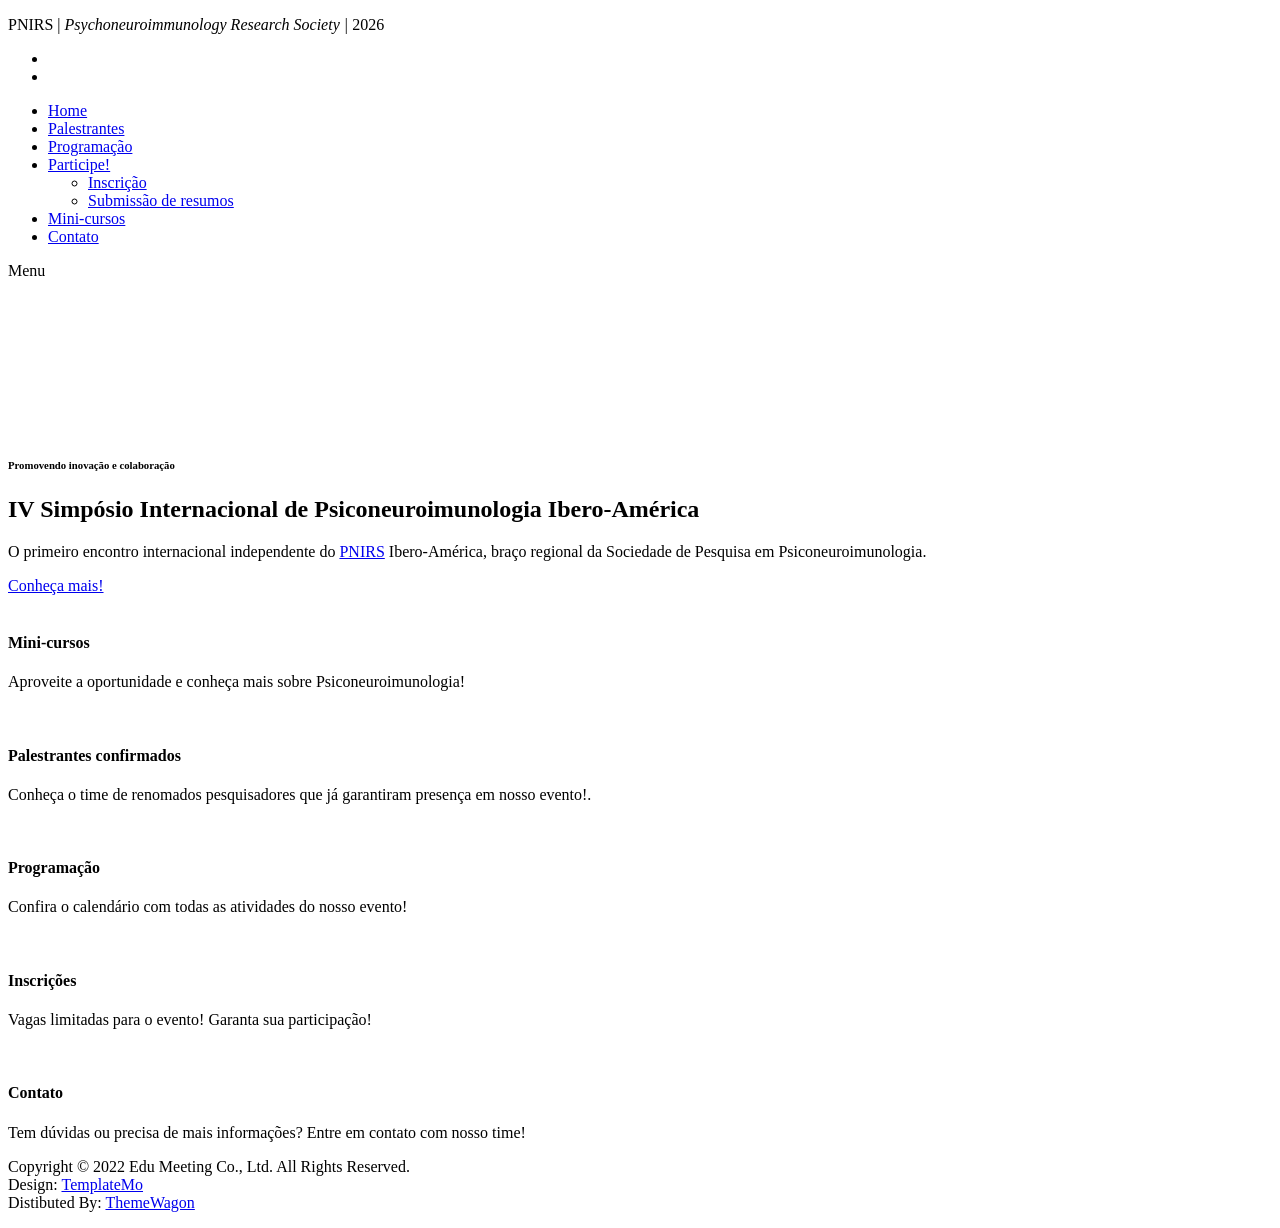
==== index.html @ 5255cc3a "Add files via upload" ====
<!DOCTYPE html>
<html lang="en">

  <head>

    <meta charset="utf-8">
    <meta name="viewport" content="width=device-width, initial-scale=1, shrink-to-fit=no">
    <meta name="description" content="">
    <meta name="author" content="Lucas Secchim Ribeiro">
    <link href="https://fonts.googleapis.com/css?family=Poppins:100,200,300,400,500,600,700,800,900" rel="stylesheet">

    <title>PNIRS Ibero-América</title>

    <!-- Bootstrap core CSS -->
    <link href="vendor/bootstrap/css/bootstrap.min.css" rel="stylesheet">


    <!-- Additional CSS Files -->
    <link rel="stylesheet" href="assets/css/fontawesome.css">
    <link rel="stylesheet" href="assets/css/templatemo-edu-meeting.css">
    <link rel="stylesheet" href="assets/css/owl.css">
    <link rel="stylesheet" href="assets/css/lightbox.css">
  </head>

<body>

  <!-- Sub Header -->
  <div class="sub-header">
    <div class="container">
      <div class="row">
        <div class="col-lg-8 col-sm-8">
          <div class="left-content">
            <p>PNIRS | <em>Psychoneuroimmunology Research Society |</em> 2026</p>
          </div>
        </div>
        <div class="col-lg-4 col-sm-4">
          <div class="right-icons">
            <ul>
              <li><a href="#"><i class="fa fa-instagram"></i></a></li>
              <li><a href="#"><i class="fa fa-linkedin"></i></a></li>
            </ul>
          </div>
        </div>
      </div>
    </div>
  </div>

  <!-- ***** Header Area Start ***** -->
  <header class="header-area header-sticky">
      <div class="container">
          <div class="row">
              <div class="col-12">
                  <nav class="main-nav">
                      <!-- ***** Menu Start ***** -->
                      <ul class="nav">
                          <li class="scroll-to-section"><a href="#top" class="active">Home</a></li>
                          <li><a href="palestrantes.html">Palestrantes</a></li>
                          <li class="scroll-to-section"><a href="programacao.html">Programação</a></li>
                          <li class="has-sub">
                              <a href="javascript:void(0)">Participe!</a>
                              <ul class="sub-menu">
                                  <li><a href="meetings.html">Inscrição</a></li>
                                  <li><a href="meeting-details.html">Submissão de resumos</a></li>
                              </ul>
                          </li>
                          <li class="scroll-to-section"><a href="#courses">Mini-cursos</a></li> 
                          <li class="scroll-to-section"><a href="#contact">Contato</a></li> 
                      </ul>        
                      <a class='menu-trigger'>
                          <span>Menu</span>
                      </a>
                      <!-- ***** Menu End ***** -->
                  </nav>
              </div>
          </div>
      </div>
  </header>
  <!-- ***** Header Area End ***** -->

  <!-- ***** Main Banner Area Start ***** -->
  <section class="section main-banner" id="top" data-section="section1">
      <video autoplay muted loop id="bg-video">
          <source src="assets/images/neuron.mp4" type="video/mp4" />
      </video>

      <div class="video-overlay header-text">
          <div class="container">
            <div class="row">
              <div class="col-lg-12">
                <div class="caption">
              <h6>Promovendo inovação e colaboração</h6>
              <h2>IV Simpósio Internacional de Psiconeuroimunologia Ibero-América</h2>
              <p>O primeiro encontro internacional independente do <a rel="nofollow" href="https://www.pnirs.org/" target="_blank">PNIRS</a> Ibero-América, braço regional da Sociedade de Pesquisa em Psiconeuroimunologia</a>.</p>
              <div class="main-button-red">
                  <div class="scroll-to-section"><a href="https://www.pnirs.org/">Conheça mais!</a></div>
              </div>
          </div>
              </div>
            </div>
          </div>
      </div>
  </section>
  <!-- ***** Main Banner Area End ***** -->

  <section class="services">
    <div class="container">
      <div class="row">
        <div class="col-lg-12">
          <div class="owl-service-item owl-carousel">
          
            <div class="item">
              <div class="icon">
                <img src="assets/images/service-icon-01.png" alt="">
              </div>
              <div class="down-content">
                <h4>Mini-cursos</h4>
                <p>Aproveite a oportunidade e conheça mais sobre Psiconeuroimunologia!</p>
              </div>
            </div>
            
            <div class="item">
              <div class="icon">
                <img src="assets/images/service-icon-02.png" alt="">
              </div>
              <div class="down-content">
                <h4>Palestrantes confirmados</h4>
                <p>Conheça o time de renomados pesquisadores que já garantiram presença em nosso evento!.</p>
              </div>
            </div>
            
            <div class="item">
              <div class="icon">
                <img src="assets/images/service-icon-03.png" alt="">
              </div>
              <div class="down-content">
                <h4>Programação</h4>
                <p>Confira o calendário com todas as atividades do nosso evento!</p>
              </div>
            </div>
            
            <div class="item">
              <div class="icon">
                <img src="assets/images/service-icon-02.png" alt="">
              </div>
              <div class="down-content">
                <h4>Inscrições</h4>
                <p>Vagas limitadas para o evento! Garanta sua participação!</p>
              </div>
            </div>
            
            <div class="item">
              <div class="icon">
                <img src="assets/images/service-icon-03.png" alt="">
              </div>
              <div class="down-content">
                <h4>Contato</h4>
                <p>Tem dúvidas ou precisa de mais informações? Entre em contato com nosso time!</p>
              </div>
            </div>
            
          </div>
        </div>
      </div>
    </div>
  </section>

  <section class="contact-us" id="contact">
    <div class="footer">
      <p>Copyright © 2022 Edu Meeting Co., Ltd. All Rights Reserved. 
          <br>
          Design: <a href="https://templatemo.com" target="_parent" title="free css templates">TemplateMo</a>
          <br>
          Distibuted By: <a href="https://themewagon.com" target="_blank" title="Build Better UI, Faster">ThemeWagon</a>
      </p>
    </div>
  </section>

  <!-- Scripts -->
  <!-- Bootstrap core JavaScript -->
    <script src="vendor/jquery/jquery.min.js"></script>
    <script src="vendor/bootstrap/js/bootstrap.bundle.min.js"></script>

    <script src="assets/js/isotope.min.js"></script>
    <script src="assets/js/owl-carousel.js"></script>
    <script src="assets/js/lightbox.js"></script>
    <script src="assets/js/tabs.js"></script>
    <script src="assets/js/video.js"></script>
    <script src="assets/js/slick-slider.js"></script>
    <script src="assets/js/custom.js"></script>
    <script>
        //according to loftblog tut
        $('.nav li:first').addClass('active');

        var showSection = function showSection(section, isAnimate) {
          var
          direction = section.replace(/#/, ''),
          reqSection = $('.section').filter('[data-section="' + direction + '"]'),
          reqSectionPos = reqSection.offset().top - 0;

          if (isAnimate) {
            $('body, html').animate({
              scrollTop: reqSectionPos },
            800);
          } else {
            $('body, html').scrollTop(reqSectionPos);
          }

        };

        var checkSection = function checkSection() {
          $('.section').each(function () {
            var
            $this = $(this),
            topEdge = $this.offset().top - 80,
            bottomEdge = topEdge + $this.height(),
            wScroll = $(window).scrollTop();
            if (topEdge < wScroll && bottomEdge > wScroll) {
              var
              currentId = $this.data('section'),
              reqLink = $('a').filter('[href*=\\#' + currentId + ']');
              reqLink.closest('li').addClass('active').
              siblings().removeClass('active');
            }
          });
        };

        $('.main-menu, .responsive-menu, .scroll-to-section').on('click', 'a', function (e) {
          e.preventDefault();
          showSection($(this).attr('href'), true);
        });

        $(window).scroll(function () {
          checkSection();
        });
    </script>
</body>
</html>
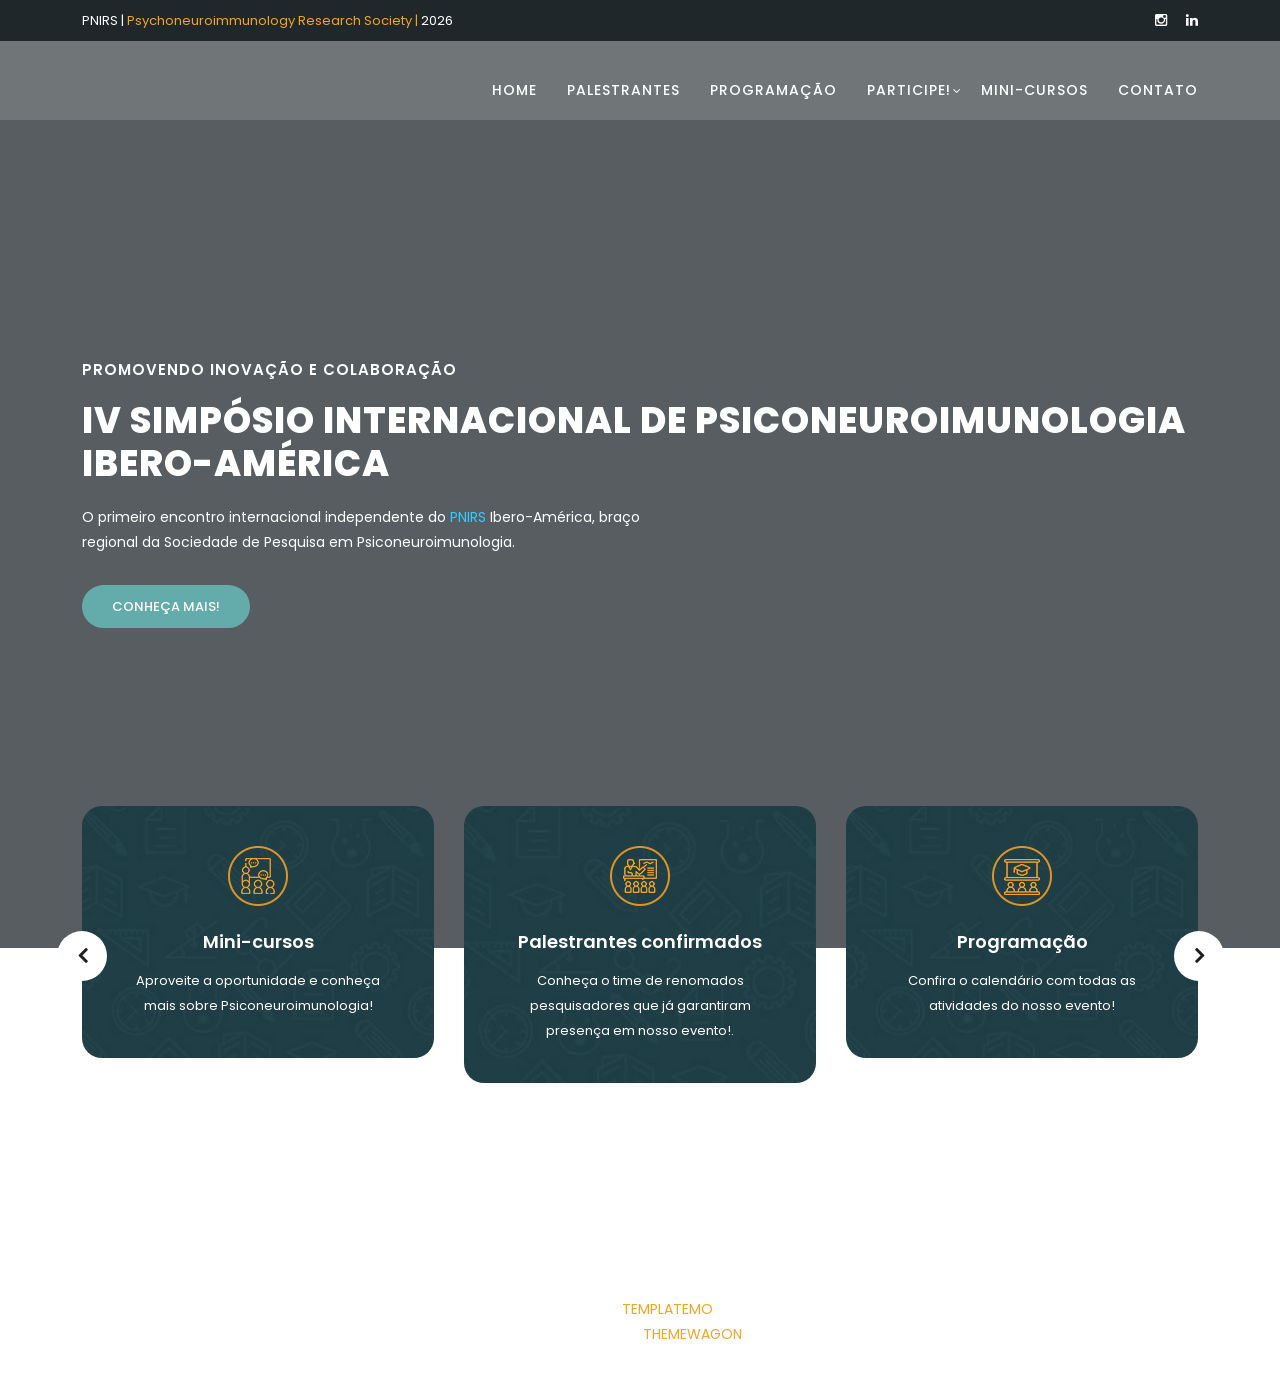
==== commit 9501a77e: "Fix HTML encoding issues in index.html" ====
--- a/index.html
+++ b/index.html
@@ -55,7 +55,7 @@
                       <ul class="nav">
                           <li class="scroll-to-section"><a href="#top" class="active">Home</a></li>
                           <li><a href="palestrantes.html">Palestrantes</a></li>
-                          <li class="scroll-to-section"><a href="programacao.html">Programação</a></li>
+                          <li><a href="programacao.html">Programação</a></li>
                           <li class="has-sub">
                               <a href="javascript:void(0)">Participe!</a>
                               <ul class="sub-menu">
@@ -234,4 +234,5 @@
         });
     </script>
 </body>
-</html>+
+</html>
--- a/assets/css/templatemo-edu-meeting.css
+++ b/assets/css/templatemo-edu-meeting.css
@@ -0,0 +1,1982 @@
+/*
+
+TemplateMo 569 Edu Meeting
+
+https://templatemo.com/tm-569-edu-meeting
+
+*/
+
+/* ---------------------------------------------
+Table of contents
+------------------------------------------------
+01. font & reset css
+02. reset
+03. global styles
+04. header
+05. banner
+06. features
+07. testimonials
+08. contact
+09. footer
+10. preloader
+11. search
+12. portfolio
+
+--------------------------------------------- */
+/* 
+---------------------------------------------
+font & reset css
+--------------------------------------------- 
+*/
+@import url("https://fonts.googleapis.com/css?family=Poppins:100,200,300,400,500,600,700,800,900");
+/* 
+---------------------------------------------
+reset
+--------------------------------------------- 
+*/
+html, body, div, span, applet, object, iframe, h1, h2, h3, h4, h5, h6, p, blockquote, div
+pre, a, abbr, acronym, address, big, cite, code, del, dfn, em, font, img, ins, kbd, q,
+s, samp, small, strike, strong, sub, sup, tt, var, b, u, i, center, dl, dt, dd, ol, ul, li,
+figure, header, nav, section, article, aside, footer, figcaption {
+  margin: 0;
+  padding: 0;
+  border: 0;
+  outline: 0;
+}
+
+.clearfix:after {
+  content: ".";
+  display: block;
+  clear: both;
+  visibility: hidden;
+  line-height: 0;
+  height: 0;
+}
+
+.clearfix {
+  display: inline-block;
+}
+
+html[xmlns] .clearfix {
+  display: block;
+}
+
+* html .clearfix {
+  height: 1%;
+}
+
+ul, li {
+  padding: 0;
+  margin: 0;
+  list-style: none;
+}
+
+header, nav, section, article, aside, footer, hgroup {
+  display: block;
+}
+
+* {
+  box-sizing: border-box;
+}
+
+html, body {
+  font-family: 'Poppins', sans-serif;
+  font-weight: 400;
+  background-color: #fff;
+  font-size: 16px;
+  -ms-text-size-adjust: 100%;
+  -webkit-font-smoothing: antialiased;
+  -moz-osx-font-smoothing: grayscale;
+}
+
+a {
+  text-decoration: none !important;
+  color: #3CF;
+}
+
+a:hover {
+	color: #FC3;
+}
+
+h1, h2, h3, h4, h5, h6 {
+  margin-top: 0px;
+  margin-bottom: 0px;
+}
+
+ul {
+  margin-bottom: 0px;
+}
+
+p {
+  font-size: 14px;
+  line-height: 25px;
+  color: #2a2a2a;
+}
+
+img {
+  width: 100%;
+  overflow: hidden;
+}
+
+/* 
+---------------------------------------------
+global styles
+--------------------------------------------- 
+*/
+html,
+body {
+  background: #fff;
+  font-family: 'Poppins', sans-serif;
+}
+
+::selection {
+  background: #f5a425;
+  color: #fff;
+}
+
+::-moz-selection {
+  background: #f5a425;
+  color: #fff;
+}
+
+@media (max-width: 991px) {
+  html, body {
+    overflow-x: hidden;
+  }
+  .mobile-top-fix {
+    margin-top: 30px;
+    margin-bottom: 0px;
+  }
+  .mobile-bottom-fix {
+    margin-bottom: 30px;
+  }
+  .mobile-bottom-fix-big {
+    margin-bottom: 60px;
+  }
+}
+
+.main-button-red a {
+  font-size: 13px;
+  color: #fff;
+  background-color: #64acab;
+  padding: 12px 30px;
+  display: inline-block;
+  border-radius: 22px;
+  font-weight: 500;
+  text-transform: uppercase;
+  transition: all .3s;
+}
+
+.main-button-red a:hover {
+  opacity: 0.9;
+}
+
+.main-button-yellow a {
+  font-size: 13px;
+  color: #fff;
+  background-color: #f5a425;
+  padding: 12px 30px;
+  display: inline-block;
+  border-radius: 22px;
+  font-weight: 500;
+  text-transform: uppercase;
+  transition: all .3s;
+}
+
+.main-button-yellow a:hover {
+  opacity: 0.9;
+}
+
+.section-heading h2 {
+  line-height: 40px;
+  margin-top: 0px;
+  margin-bottom: 50px; 
+  padding-bottom: 20px;
+  border-bottom: 1px solid rgba(250,250,250,0.15);
+  font-size: 22px;
+  font-weight: 700;
+  text-transform: uppercase;
+  color: #fff;
+}
+
+
+/* 
+---------------------------------------------
+header
+--------------------------------------------- 
+*/
+
+.sub-header {
+  background-color: #1f272b;
+  position: relative;
+  z-index: 1111;
+}
+
+.sub-header .left-content p {
+  color: #fff;
+  padding: 8px 0px;
+  font-size: 13px;
+}
+
+.sub-header .right-icons {
+  text-align: right;
+  padding: 8px 0px;
+}
+
+.sub-header .right-icons ul li {
+  display: inline-block;
+  margin-left: 15px;
+}
+
+.sub-header .right-icons ul li a {
+  color: #fff;
+  font-size: 14px;
+  transition: all .3s;
+}
+
+.sub-header .right-icons ul li a:hover {
+  color: #f5a425;
+}
+
+.sub-header .left-content p em {
+   font-style: normal;
+   color: #f5a425;
+}
+
+.background-header {
+  background-color: #fff!important;
+  height: 80px!important;
+  position: fixed!important;
+  top: 0!important;
+  left: 0;
+  right: 0;
+  box-shadow: 0px 0px 10px rgba(0,0,0,0.15)!important;
+}
+
+.background-header .main-nav .nav li a {
+  color: #1e1e1e!important;
+}
+
+.background-header .logo,
+.background-header .main-nav .nav li a {
+  color: #1e1e1e!important;
+}
+
+.background-header .main-nav .nav li:hover a {
+  color: #fb5849!important;
+}
+
+.background-header .nav li a.active {
+  color: #fb5849!important;
+}
+
+.header-area {
+  background-color: rgba(250,250,250,0.15);
+  position: absolute;
+  top: 40px;
+  left: 0;
+  right: 0;
+  z-index: 100;
+  -webkit-transition: all .5s ease 0s;
+  -moz-transition: all .5s ease 0s;
+  -o-transition: all .5s ease 0s;
+  transition: all .5s ease 0s;
+}
+
+.header-area .main-nav {
+  min-height: 80px;
+  background: transparent;
+}
+
+.header-area .main-nav .logo {
+  line-height: 100px;
+  color: #fff;
+  font-size: 28px;
+  font-weight: 700;
+  text-transform: uppercase;
+  letter-spacing: 2px;
+  float: left;
+  -webkit-transition: all 0.3s ease 0s;
+  -moz-transition: all 0.3s ease 0s;
+  -o-transition: all 0.3s ease 0s;
+  transition: all 0.3s ease 0s;
+}
+
+.background-header .main-nav .logo {
+  line-height: 75px;
+}
+
+.background-header .nav {
+  margin-top: 20px !important;
+}
+
+.header-area .main-nav .nav {
+  float: right;
+  margin-top: 30px;
+  margin-right: 0px;
+  background-color: transparent;
+  -webkit-transition: all 0.3s ease 0s;
+  -moz-transition: all 0.3s ease 0s;
+  -o-transition: all 0.3s ease 0s;
+  transition: all 0.3s ease 0s;
+  position: relative;
+  z-index: 999;
+}
+
+.header-area .main-nav .nav li {
+  padding-left: 15px;
+  padding-right: 15px;
+}
+
+.header-area .main-nav .nav li:last-child {
+  padding-right: 0px;
+}
+
+.header-area .main-nav .nav li a {
+  display: block;
+  font-weight: 500;
+  font-size: 14px;
+  text-transform: uppercase;
+  color: #fff;
+  -webkit-transition: all 0.3s ease 0s;
+  -moz-transition: all 0.3s ease 0s;
+  -o-transition: all 0.3s ease 0s;
+  transition: all 0.3s ease 0s;
+  height: 40px;
+  line-height: 40px;
+  border: transparent;
+  letter-spacing: 1px;
+}
+
+.header-area .main-nav .nav li:hover a,
+.header-area .main-nav .nav li a.active {
+  color: #f5a425!important;
+}
+
+.background-header .main-nav .nav li:hover a,
+.background-header .main-nav .nav li a.active {
+  color: #f5a425!important;
+  opacity: 1;
+}
+
+.header-area .main-nav .nav li.has-sub {
+  position: relative;
+  padding-right: 15px;
+}
+
+.header-area .main-nav .nav li.has-sub:after {
+  font-family: FontAwesome;
+  content: "\f107";
+  font-size: 12px;
+  color: #fff;
+  position: absolute;
+  right: 5px;
+  top: 12px;
+}
+
+.background-header .main-nav .nav li.has-sub:after {
+  color: #1e1e1e;
+}
+
+.header-area .main-nav .nav li.has-sub ul.sub-menu {
+  position: absolute;
+  width: 200px;
+  box-shadow: 0 2px 28px 0 rgba(0, 0, 0, 0.06);
+  overflow: hidden;
+  top: 40px;
+  opacity: 0;
+  transition: all .3s;
+  transform: translateY(+2em);
+  visibility: hidden;
+  z-index: -1;
+}
+
+.header-area .main-nav .nav li.has-sub ul.sub-menu li {
+  margin-left: 0px;
+  padding-left: 0px;
+  padding-right: 0px;
+}
+
+.header-area .main-nav .nav li.has-sub ul.sub-menu li a {
+  opacity: 1;
+  display: block;
+  background: #f7f7f7;
+  color: #2a2a2a!important;
+  padding-left: 20px;
+  height: 40px;
+  line-height: 40px;
+  -webkit-transition: all 0.3s ease 0s;
+  -moz-transition: all 0.3s ease 0s;
+  -o-transition: all 0.3s ease 0s;
+  transition: all 0.3s ease 0s;
+  position: relative;
+  font-size: 13px;
+  font-weight: 400;
+  border-bottom: 1px solid #eee;
+}
+
+.header-area .main-nav .nav li.has-sub ul li a:hover {
+  background: #fff;
+  color: #f5a425!important;
+  padding-left: 25px;
+}
+
+.header-area .main-nav .nav li.has-sub ul li a:hover:before {
+  width: 3px;
+}
+
+.header-area .main-nav .nav li.has-sub:hover ul.sub-menu {
+  visibility: visible;
+  opacity: 1;
+  z-index: 1;
+  transform: translateY(0%);
+  transition-delay: 0s, 0s, 0.3s;
+}
+
+.header-area .main-nav .menu-trigger {
+  cursor: pointer;
+  display: block;
+  position: absolute;
+  top: 33px;
+  width: 32px;
+  height: 40px;
+  text-indent: -9999em;
+  z-index: 99;
+  right: 40px;
+  display: none;
+}
+
+.background-header .main-nav .menu-trigger {
+  top: 23px;
+}
+
+.header-area .main-nav .menu-trigger span,
+.header-area .main-nav .menu-trigger span:before,
+.header-area .main-nav .menu-trigger span:after {
+  -moz-transition: all 0.4s;
+  -o-transition: all 0.4s;
+  -webkit-transition: all 0.4s;
+  transition: all 0.4s;
+  background-color: #1e1e1e;
+  display: block;
+  position: absolute;
+  width: 30px;
+  height: 2px;
+  left: 0;
+}
+
+.background-header .main-nav .menu-trigger span,
+.background-header .main-nav .menu-trigger span:before,
+.background-header .main-nav .menu-trigger span:after {
+  background-color: #1e1e1e;
+}
+
+.header-area .main-nav .menu-trigger span:before,
+.header-area .main-nav .menu-trigger span:after {
+  -moz-transition: all 0.4s;
+  -o-transition: all 0.4s;
+  -webkit-transition: all 0.4s;
+  transition: all 0.4s;
+  background-color: #1e1e1e;
+  display: block;
+  position: absolute;
+  width: 30px;
+  height: 2px;
+  left: 0;
+  width: 75%;
+}
+
+.background-header .main-nav .menu-trigger span:before,
+.background-header .main-nav .menu-trigger span:after {
+  background-color: #1e1e1e;
+}
+
+.header-area .main-nav .menu-trigger span:before,
+.header-area .main-nav .menu-trigger span:after {
+  content: "";
+}
+
+.header-area .main-nav .menu-trigger span {
+  top: 16px;
+}
+
+.header-area .main-nav .menu-trigger span:before {
+  -moz-transform-origin: 33% 100%;
+  -ms-transform-origin: 33% 100%;
+  -webkit-transform-origin: 33% 100%;
+  transform-origin: 33% 100%;
+  top: -10px;
+  z-index: 10;
+}
+
+.header-area .main-nav .menu-trigger span:after {
+  -moz-transform-origin: 33% 0;
+  -ms-transform-origin: 33% 0;
+  -webkit-transform-origin: 33% 0;
+  transform-origin: 33% 0;
+  top: 10px;
+}
+
+.header-area .main-nav .menu-trigger.active span,
+.header-area .main-nav .menu-trigger.active span:before,
+.header-area .main-nav .menu-trigger.active span:after {
+  background-color: transparent;
+  width: 100%;
+}
+
+.header-area .main-nav .menu-trigger.active span:before {
+  -moz-transform: translateY(6px) translateX(1px) rotate(45deg);
+  -ms-transform: translateY(6px) translateX(1px) rotate(45deg);
+  -webkit-transform: translateY(6px) translateX(1px) rotate(45deg);
+  transform: translateY(6px) translateX(1px) rotate(45deg);
+  background-color: #1e1e1e;
+}
+
+.background-header .main-nav .menu-trigger.active span:before {
+  background-color: #1e1e1e;
+}
+
+.header-area .main-nav .menu-trigger.active span:after {
+  -moz-transform: translateY(-6px) translateX(1px) rotate(-45deg);
+  -ms-transform: translateY(-6px) translateX(1px) rotate(-45deg);
+  -webkit-transform: translateY(-6px) translateX(1px) rotate(-45deg);
+  transform: translateY(-6px) translateX(1px) rotate(-45deg);
+  background-color: #1e1e1e;
+}
+
+.background-header .main-nav .menu-trigger.active span:after {
+  background-color: #1e1e1e;
+}
+
+.header-area.header-sticky {
+  min-height: 80px;
+}
+
+.header-area .nav {
+  margin-top: 30px;
+}
+
+.header-area.header-sticky .nav li a.active {
+  color: #f5a425;
+}
+
+@media (max-width: 1200px) {
+  .header-area .main-nav .nav li {
+    padding-left: 7px;
+    padding-right: 7px;
+  }
+  .header-area .main-nav:before {
+    display: none;
+  }
+}
+
+@media (max-width: 767px) {
+  .header-area .main-nav .logo {
+    color: #1e1e1e;
+  }
+  .header-area.header-sticky .nav li a:hover,
+  .header-area.header-sticky .nav li a.active {
+    color: #f5a425!important;
+    opacity: 1;
+  }
+  .header-area.header-sticky .nav li.search-icon a {
+    width: 100%;
+  }
+  .header-area {
+    background-color: #f7f7f7;
+    padding: 0px 15px;
+    height: 100px;
+    box-shadow: none;
+    text-align: center;
+  }
+  .header-area .container {
+    padding: 0px;
+  }
+  .header-area .logo {
+    margin-left: 30px;
+  }
+  .header-area .menu-trigger {
+    display: block !important;
+  }
+  .header-area .main-nav {
+    overflow: hidden;
+  }
+  .header-area .main-nav .nav {
+    float: none;
+    width: 100%;
+    display: none;
+    -webkit-transition: all 0s ease 0s;
+    -moz-transition: all 0s ease 0s;
+    -o-transition: all 0s ease 0s;
+    transition: all 0s ease 0s;
+    margin-left: 0px;
+  }
+  .header-area .main-nav .nav li:first-child {
+    border-top: 1px solid #eee;
+  }
+  .header-area.header-sticky .nav {
+    margin-top: 100px !important;
+  }
+  .header-area .main-nav .nav li {
+    width: 100%;
+    background: #fff;
+    border-bottom: 1px solid #eee;
+    padding-left: 0px !important;
+    padding-right: 0px !important;
+  }
+  .header-area .main-nav .nav li a {
+    height: 50px !important;
+    line-height: 50px !important;
+    padding: 0px !important;
+    border: none !important;
+    background: #f7f7f7 !important;
+    color: #191a20 !important;
+  }
+  .header-area .main-nav .nav li a:hover {
+    background: #eee !important;
+    color: #f5a425!important;
+  }
+  .header-area .main-nav .nav li.has-sub ul.sub-menu {
+    position: relative;
+    visibility: inherit;
+    opacity: 1;
+    z-index: 1;
+    transform: translateY(0%);
+    top: 0px;
+    width: 100%;
+    box-shadow: none;
+    height: 0px;
+    transition: all 0s;
+  }
+  .header-area .main-nav .nav li.submenu ul li a {
+    font-size: 12px;
+    font-weight: 400;
+  }
+  .header-area .main-nav .nav li.submenu ul li a:hover:before {
+    width: 0px;
+  }
+  .header-area .main-nav .nav li.has-sub ul.sub-menu {
+    height: auto;
+  }
+  .header-area .main-nav .nav li.has-sub:after {
+    color: #3B566E;
+    right: 30px;
+    font-size: 14px;
+    top: 15px;
+  }
+  .header-area .main-nav .nav li.submenu:hover ul, .header-area .main-nav .nav li.submenu:focus ul {
+    height: 0px;
+  }
+}
+
+@media (min-width: 767px) {
+  .header-area .main-nav .nav {
+    display: flex !important;
+  }
+}
+
+
+/* 
+---------------------------------------------
+banner
+--------------------------------------------- 
+*/
+
+.main-banner {
+  position: relative;
+  max-height: 100%;
+  overflow: hidden;
+  margin-bottom: -7px;
+}
+
+#bg-video {
+    min-width: 100%;
+    min-height: 100vh;
+    max-width: 100%;
+    max-height: 100vh;
+    object-fit: cover;
+    z-index: -1;
+}
+
+#bg-video::-webkit-media-controls {
+    display: none !important;
+}
+
+.video-overlay {
+    position: absolute;
+    background-color: rgba(31,39,43,0.75);
+    top: 0;
+    left: 0;
+    bottom: 0;
+    right: 0;
+    width: 100%;
+}
+
+.main-banner .caption {
+  position: absolute;
+  top: 50%;
+  transform: translateY(-50%);
+}
+
+.main-banner .caption h6 {
+  margin-top: 0px;
+  font-size: 15px;
+  text-transform: uppercase;
+  font-weight: 600;
+  color: #fff;
+  letter-spacing: 1px;
+}
+
+.main-banner .caption h2 {
+  margin-top: 20px;
+  margin-bottom: 20px;
+  font-size: 36px;
+  text-transform: uppercase;
+  font-weight: 800;
+  color: #fff;
+  letter-spacing: 1px;
+}
+
+.main-banner .caption h2 em {
+  font-style: normal;
+  color: #f5a425;
+  font-weight: 900;
+}
+
+.main-banner .caption p {
+  color: #fff;
+  font-size: 14px;
+  max-width: 570px;
+}
+
+.main-banner .caption .main-button-red {
+  margin-top: 30px;
+}
+
+@media screen and (max-width: 767px) {
+
+  .main-banner .caption h6 {
+    font-weight: 500;
+  }
+
+  .main-banner .caption h2 {
+    font-size: 36px;
+  }
+
+}
+
+
+/*
+---------------------------------------------
+services
+---------------------------------------------
+*/
+
+.services {
+  margin-top: -135px;
+  position: absolute;
+  width: 100%;
+}
+
+.services .item {
+  background-image: url(../images/service-item-bg2.jpg);
+  background-repeat: no-repeat;
+  background-size: cover;
+  background-position: center center;
+  border-radius: 20px;
+  text-align: center;
+  color: #fff;
+  padding: 40px;
+}
+
+.services .item .icon {
+  max-width: 60px;
+  margin: 0 auto;
+}
+
+.services .item h4 {
+  margin-top: 25px;
+  margin-bottom: 15px;
+  font-size: 18px;
+  font-weight: 600;
+}
+
+.services .item p {
+  color: #fff;
+  font-size: 13px;
+}
+
+.services .owl-nav {
+  display: inline-block !important;
+  text-align: center;
+  position: absolute;
+  width: 100%;
+  top: 50%;
+  transform: translateY(-25px);
+}
+    
+.services .owl-nav .owl-prev{
+  margin-right: 10px;
+  outline: none;
+  position: absolute;
+  left: -80px;
+}
+
+.services .owl-nav .owl-prev span,
+.services .owl-nav .owl-next span {
+  opacity: 0;
+}
+
+.services .owl-nav .owl-prev:before {
+  display: inline-block;
+  font-family: 'FontAwesome';
+  color: #1e1e1e;
+  font-size: 25px;
+  font-weight: 700;
+  content: '\f104';
+  background-color: #fff;
+  width: 50px;
+  height: 50px;
+  border-radius: 50%;
+  line-height: 50px;
+}
+
+.services .owl-nav .owl-prev {
+  opacity: 1;
+  transition: all .5s;
+}
+
+.services .owl-nav .owl-prev:hover {
+  opacity: 0.9;
+}
+
+.services .owl-nav .owl-next {
+  opacity: 1;
+  transition: all .5s;
+}
+
+.services .owl-nav .owl-next:hover {
+  opacity: 0.9;
+}
+
+.services .owl-nav .owl-next{
+  margin-left: 10px;
+  outline: none;
+  position: absolute;
+  right: -85px;
+}
+
+.services .owl-nav .owl-next:before {
+  display: inline-block;
+  font-family: 'FontAwesome';
+  color: #1e1e1e;
+  font-size: 25px;
+  font-weight: 700;
+  content: '\f105';
+  background-color: #fff;
+  width: 50px;
+  height: 50px;
+  border-radius: 50%;
+  line-height: 50px;
+}
+
+
+/*
+---------------------------------------------
+upcoming meetings
+---------------------------------------------
+*/
+
+section.upcoming-meetings {
+  background-image: url(../images/meetings-bg.jpg);
+  background-position: center center;
+  background-attachment: fixed;
+  background-repeat: no-repeat;
+  background-size: cover;
+  padding-top: 230px;
+  padding-bottom: 110px;
+}
+
+section.upcoming-meetings .section-heading {
+  text-align: center;
+}
+
+section.upcoming-meetings .categories {
+  background-color: #fff;
+  border-radius: 20px;
+  padding: 40px;
+  margin-right: 45px;
+}
+
+section.upcoming-meetings .categories h4 {
+  font-size: 18px;
+  font-weight: 600;
+  color: #1f272b;
+  margin-bottom: 30px;
+  padding-bottom: 20px;
+  border-bottom: 1px solid #eee;
+}
+
+section.upcoming-meetings .categories ul li {
+  display: inline-block;
+  margin-bottom: 15px;
+}
+
+section.upcoming-meetings .categories ul li a {
+  font-size: 15px;
+  color: #1f272b;
+  font-weight: 500;
+  transition: all .3s;
+}
+
+section.upcoming-meetings .categories ul li a:hover {
+  color: #64acab;
+}
+
+section.upcoming-meetings .categories .main-button-red {
+  border-top: 1px solid #eee;
+  padding-top: 30px;
+  margin-top: 15px;
+}
+
+section.upcoming-meetings .categories .main-button-red a {
+  width: 100%;
+  text-align: center;
+}
+
+.meeting-item {
+  margin-bottom: 30px;
+}
+
+.meeting-item .thumb {
+  position: relative;
+}
+
+.meeting-item .thumb img {
+  border-top-right-radius: 20px;
+  border-top-left-radius: 20px;
+}
+
+.meeting-item .thumb .price {
+  position: absolute;
+  left: 20px;
+  top: 20px;
+}
+
+.meeting-item .thumb .price span {
+  font-size: 16px;
+  color: #1f272b;
+  font-weight: 600;
+  background-color: rgba(250,250,250,0.9);
+  padding: 7px 12px;
+  border-radius: 10px;
+}
+
+.meeting-item .down-content {
+  background-color: #fff;
+  padding: 30px;
+  border-bottom-right-radius: 20px;
+  border-bottom-left-radius: 20px;
+}
+
+.meeting-item .down-content .date {
+  float: left;
+  text-align: center;
+  display: inline-block;
+  margin-right: 20px;
+}
+
+.meeting-item .down-content .date h6 {
+  font-size: 13px;
+  text-transform: uppercase;
+  font-weight: 600;
+  color: #64acab;
+}
+
+.meeting-item .down-content .date span {
+  display: block;
+  color: #1f272b;
+  font-size: 22px;
+  margin-top: 7px;
+}
+
+.meeting-item .down-content h4 {
+  font-size: 18px;
+  color: #1f272b;
+  font-weight: 600;
+  display: inline-block;
+  margin-bottom: 15px;
+}
+
+.meeting-item .down-content p {
+  margin-left: 50px;
+  color: #1f272b;
+  font-size: 14px;
+}
+
+
+
+/*
+---------------------------------------------
+apply now
+---------------------------------------------
+*/
+
+section.apply-now {
+  background-image: url(../images/apply-bg.jpg);
+  background-position: center center;
+  background-attachment: fixed;
+  background-repeat: no-repeat;
+  background-size: cover;
+  padding: 140px 0px;
+}
+
+section.apply-now .item {
+  background-color: rgba(250,250,250,0.15);
+  padding: 40px;
+  margin-bottom: 30px;
+}
+
+section.apply-now .item h3 {
+  color: #fff;
+  text-transform: uppercase;
+  font-size: 24px;
+  font-weight: 700;
+  margin-bottom: 20px;
+}
+
+section.apply-now .item p {
+  color: #fff;
+  margin-bottom: 20px;
+}
+
+.accordions {
+  border-radius: 20px;
+  padding: 40px;
+  background-color: #fff;
+  margin-left: 45px;
+}
+.accordions .accordion {
+  border-bottom: 1px solid #eee;
+}
+.accordions .last-accordion {
+  border-bottom: none;
+}
+.accordion-head {
+  padding: 20px;  
+  font-size: 18px;
+  font-weight: 700;
+  color: #1f272b;
+  cursor: pointer;
+  transition: color 200ms ease-in-out;
+  border-bottom: 1px solid #fff;
+}
+@media screen and (min-width: 768px) {
+  .accordion-head {
+    padding: 1rem;
+    font-size: 1.2rem;
+  }
+}
+.accordion-head .icon {
+  float: right;
+  transition: transform 200ms ease-in-out;
+}
+.accordion-head.is-open {
+  color: #f5a425;
+  border-bottom: none;
+}
+.accordion-head.is-open .icon {
+  transform: rotate(45deg);
+}
+.accordion-body {
+  overflow: hidden;
+  height: 0;
+  transition: height 300ms ease-in-out;
+  border-bottom: 1px solid #fff;
+}
+.accordion-body > .content {
+  padding: 20px;
+  padding-top: 0;
+}
+
+
+/* 
+---------------------------------------------
+courses
+--------------------------------------------- 
+*/
+
+section.our-courses {
+  background-image: url(../images/meetings-bg.jpg);
+  background-position: center center;
+  background-attachment: fixed;
+  background-repeat: no-repeat;
+  background-size: cover;
+  padding-top: 140px;
+  padding-bottom: 130px;
+}
+
+.our-courses .item .down-content {
+  background-color: #fff;
+}
+
+.our-courses .item .down-content h4 {
+  padding: 25px;
+  font-size: 18px;
+  color: #1f272b;
+  text-align: center; 
+  border-bottom: 1px solid #eee;
+}
+
+.our-courses .item .down-content .info {
+  padding: 25px;
+}
+
+.our-courses .item .down-content .info ul li {
+  display: inline-block;
+  margin-right: 1px;
+}
+
+.our-courses .item .down-content .info ul li i {
+  color: #f5a425;
+  font-size: 14px;
+}
+
+.our-courses .item .down-content .info span {
+  color: #64acab;
+  font-size: 15px;
+  font-weight: 600;
+  text-align: right;
+  display: inline-block;
+  width: 100%;
+}
+
+.our-courses .owl-nav {
+  text-align: center;
+  position: absolute;
+  width: 100%;
+  top: 50%;
+  transform: translateY(-45px);
+}
+
+.our-courses .owl-dots {
+  display: inline-block;
+  text-align: center;
+  width: 100%;
+  margin-top: 40px;
+}
+
+.our-courses .owl-dots .owl-dot {
+  transition: all .5s;
+  width: 7px;
+  height: 7px;
+  background-color: #fff;
+  margin: 0px 5px;
+  border-radius: 50%;
+  outline: none;
+}
+
+.our-courses .owl-dots .active {
+  width: 24px;
+  height: 8px;
+  border-radius: 4px;
+}
+    
+.our-courses .owl-nav .owl-prev{
+  margin-right: 10px;
+  outline: none;
+  position: absolute;
+  left: -80px;
+}
+
+.our-courses .owl-nav .owl-prev span,
+.our-courses .owl-nav .owl-next span {
+  opacity: 0;
+}
+
+.our-courses .owl-nav .owl-prev:before {
+  display: inline-block;
+  font-family: 'FontAwesome';
+  color: #1e1e1e;
+  font-size: 25px;
+  font-weight: 700;
+  content: '\f104';
+  background-color: #fff;
+  width: 50px;
+  height: 50px;
+  border-radius: 50%;
+  line-height: 50px;
+}
+
+.our-courses .owl-nav .owl-prev {
+  opacity: 1;
+  transition: all .5s;
+}
+
+.our-courses .owl-nav .owl-prev:hover {
+  opacity: 0.9;
+}
+
+.our-courses .owl-nav .owl-next {
+  opacity: 1;
+  transition: all .5s;
+}
+
+.our-courses .owl-nav .owl-next:hover {
+  opacity: 0.9;
+}
+
+.our-courses .owl-nav .owl-next{
+  margin-left: 10px;
+  outline: none;
+  position: absolute;
+  right: -85px;
+}
+
+.our-courses .owl-nav .owl-next:before {
+  display: inline-block;
+  font-family: 'FontAwesome';
+  color: #1e1e1e;
+  font-size: 25px;
+  font-weight: 700;
+  content: '\f105';
+  background-color: #fff;
+  width: 50px;
+  height: 50px;
+  border-radius: 50%;
+  line-height: 50px;
+}
+
+
+/*
+---------------------------------------------
+our facts
+---------------------------------------------
+*/
+
+section.our-facts {
+  background-image: url(../images/facts-bg.jpg);
+  background-position: center center;
+  background-attachment: fixed;
+  background-repeat: no-repeat;
+  background-size: cover;
+  padding: 140px 0px 125px 0px;
+}
+
+section.our-facts h2 {
+  font-size: 38px;
+  color: #fff;
+  line-height: 50px;
+  font-weight: 700;
+  letter-spacing: 0.5px;
+  margin-bottom: 50px;
+}
+
+.count-area-content {
+  text-align: center;
+  background-color: rgba(250,250,250,0.15);
+  border-radius: 20px;
+  padding: 25px 30px 35px 30px;
+  margin: 15px 0px;
+}
+
+.percentage .count-digit:after {
+  content: '%';
+  margin-left: 3px;
+}
+
+.count-digit {
+    margin: 5px 0px;
+    color: #f5a425;
+    font-weight: 700;
+    font-size: 36px;
+}
+.count-title {
+    font-size: 18px;
+    font-weight: 500;
+    color: #fff;
+    letter-spacing: 0.5px;
+}
+
+.new-students {
+  margin-top: 45px;
+}
+
+section.our-facts .video {
+  text-align: center;
+  margin-left: 70px;
+  background-image: url(../images/video-item-bg.jpg);
+  background-repeat: no-repeat;
+  background-position: center center;
+  background-size: cover;
+  border-radius: 20px;
+}
+
+section.our-facts .video img {
+  padding: 170px 0px;
+  max-width: 56px;
+}
+
+
+/* 
+---------------------------------------------
+contact us
+--------------------------------------------- 
+*/
+
+section.contact-us {
+  background-image: url(../images/meetings-bg.jpg);
+  background-position: center center;
+  background-attachment: fixed;
+  background-repeat: no-repeat;
+  background-size: cover;
+  padding: 140px 0px 0px 0px;
+}
+
+section.contact-us #contact {
+  background-color: #fff;
+  border-radius: 20px;
+  padding: 40px;
+}
+
+section.contact-us #contact h2 {
+  text-transform: uppercase;
+  color: #1f272b;
+  border-bottom: 1px solid #eee;
+  margin-bottom: 40px;
+  padding-bottom: 20px;
+  font-size: 22px;
+  font-weight: 700;
+}
+
+section.contact-us #contact input {
+  width: 100%;
+  height: 40px;
+  border-radius: 20px;
+  background-color: #f7f7f7;
+  outline: none;
+  border: none;
+  box-shadow: none;
+  font-size: 13px;
+  font-weight: 500;
+  color: #7a7a7a;
+  padding: 0px 15px;
+  margin-bottom: 30px;
+}
+
+section.contact-us #contact textarea {
+  width: 100%;
+  min-height: 140px;
+  max-height: 180px;
+  border-radius: 20px;
+  background-color: #f7f7f7;
+  outline: none;
+  border: none;
+  box-shadow: none;
+  font-size: 13px;
+  font-weight: 500;
+  color: #7a7a7a;
+  padding: 15px;
+  margin-bottom: 30px;
+}
+
+section.contact-us #contact button {
+  font-size: 13px;
+  color: #fff;
+  background-color: #64acab;
+  padding: 12px 30px;
+  display: inline-block;
+  border-radius: 22px;
+  font-weight: 500;
+  text-transform: uppercase;
+  transition: all .3s;
+  border: none;
+  outline: none;
+}
+
+section.contact-us #contact button:hover {
+  opacity: 0.9;
+}
+
+section.contact-us .right-info {
+  background-color: #64acab;
+  border-radius: 20px;
+  padding: 40px;
+}
+
+section.contact-us .right-info ul li {
+  display: inline-block;
+  border-bottom: 1px solid rgba(250,250,250,0.15);
+  margin-bottom: 30px;
+  padding-bottom: 30px;
+}
+
+section.contact-us .right-info ul li:last-child {
+  margin-bottom: 0;
+  padding-bottom: 0;
+  border-bottom: none;
+}
+
+section.contact-us .right-info ul li h6 {
+  color: #fff;
+  font-size: 15px;
+  font-weight: 600;
+  margin-bottom: 10px;
+}
+
+section.contact-us .right-info ul li span {
+  display: block;
+  font-size: 18px;
+  color: #fff;
+  font-weight: 700;
+}
+
+.footer {
+  text-align: center;
+  margin-top: 140px;
+  border-top: 1px solid rgba(250,250,250,0.15);
+  padding: 50px 0px;
+}
+.footer p {
+  text-transform: uppercase;
+  font-size: 14px;
+  color: #fff;
+}
+
+.footer p a {
+  color: #f5a425;
+}
+
+
+/*
+---------------------------------------------
+heading page
+---------------------------------------------
+*/
+
+section.heading-page {
+  background-image: url(../images/neuron.jpg);
+  background-position: center center;
+  background-repeat: no-repeat;
+  background-size: cover;
+  padding-top: 230px;
+  padding-bottom: 110px;
+  text-align: center;
+}
+
+section.heading-page h6 {
+  margin-top: 0px;
+  font-size: 15px;
+  text-transform: uppercase;
+  font-weight: 600;
+  color: #fff;
+  letter-spacing: 1px;
+}
+
+section.heading-page h2 {
+  margin-top: 20px;
+  margin-bottom: 20px;
+  font-size: 36px;
+  text-transform: uppercase;
+  font-weight: 800;
+  color: #fff;
+  letter-spacing: 1px;
+}
+
+
+/*
+---------------------------------------------
+upcoming meetings page
+---------------------------------------------
+*/
+
+section.meetings-page {
+  background-image: url(../images/meetings-page-bg.jpg);
+  background-position: center center;
+  background-attachment: fixed;
+  background-repeat: no-repeat;
+  background-size: cover;
+  padding-top: 140px;
+  padding-bottom: 0px;
+}
+
+section.meetings-page .filters {
+  text-align: center;
+  margin-bottom: 60px;
+}
+
+section.meetings-page .filters li {
+  font-size: 13px;
+  color: #64acab;
+  background-color: #fff;
+  padding: 11px 30px;
+  display: inline-block;
+  border-radius: 22px;
+  font-weight: 600;
+  text-transform: uppercase;
+  transition: all .3s;
+  cursor: pointer;
+  margin: 0px 3px;
+}
+
+section.meetings-page .filters ul li.active,
+section.meetings-page .filters ul li:hover {
+  background-color: #64acab;
+  color: #fff;
+}
+
+section.meetings-page .pagination {
+  text-align: center;
+  width: 100%;
+  margin-top: 30px;
+  display: inline-block;
+}
+
+section.meetings-page .pagination ul li {
+  display: inline-block;
+}
+
+section.meetings-page .pagination ul li a {
+  width: 40px;
+  height: 40px;
+  background-color: #fff;
+  border-radius: 10px;
+  color: #1f272b;
+  display: inline-block;
+  text-align: center;
+  line-height: 40px;
+  font-weight: 600;
+  font-size: 15px;
+  transition: all .3s;
+}
+
+section.meetings-page .main-button-red {
+  text-align: center;
+}
+
+section.meetings-page .main-button-red a {
+  padding: 12px 60px;
+  text-align: center;
+  margin-top: 30px;
+}
+
+section.meetings-page .pagination ul li.active a,
+section.meetings-page .pagination ul li a:hover {
+  background-color: #64acab;
+  color: #fff;
+}
+
+.meeting-single-item .thumb {
+  position: relative;
+}
+
+.meeting-single-item .thumb img {
+  border-top-right-radius: 20px;
+  border-top-left-radius: 20px;
+}
+
+.meeting-single-item .thumb .price {
+  position: absolute;
+  left: 20px;
+  top: 20px;
+}
+
+.meeting-single-item .thumb .price span {
+  font-size: 16px;
+  color: #1f272b;
+  font-weight: 600;
+  background-color: rgba(250,250,250,0.9);
+  padding: 7px 12px;
+  border-radius: 10px;
+}
+
+.meeting-single-item .down-content {
+  background-color: #fff;
+  padding: 40px;
+  border-bottom-right-radius: 20px;
+  border-bottom-left-radius: 20px;
+}
+
+.meeting-single-item .thumb .date {
+  position: absolute;
+  background-color: rgba(250,250,250,0.9);
+  width: 80px;
+  height: 80px;
+  text-align: center;
+  padding: 15px 0px;
+  border-radius: 10px;
+  right: 20px;
+  top: 20px;
+}
+
+.meeting-single-item .thumb .date h6 {
+  font-size: 13px;
+  text-transform: uppercase;
+  font-weight: 600;
+  color: #64acab;
+}
+
+.meeting-single-item .thumb .date span {
+  display: block;
+  color: #1f272b;
+  font-size: 22px;
+  margin-top: 7px;
+}
+
+.meeting-single-item .down-content h4 {
+  font-size: 22px;
+  color: #1f272b;
+  font-weight: 600;
+  display: inline-block;
+  margin-bottom: 15px;
+}
+
+.meeting-single-item .down-content h5 {
+  font-size: 18px;
+  color: #1f272b;
+  font-weight: 700;
+  display: inline-block;
+  margin-bottom: 15px;
+}
+
+.meeting-single-item .down-content p {
+  color: #1f272b;
+  font-size: 14px;
+}
+
+.meeting-single-item .down-content p.description {
+  margin-top: 40px;
+  padding-top: 40px;
+  border-top: 1px solid #eee;
+  margin-bottom: 40px;
+  padding-bottom: 40px;
+  border-bottom: 1px solid #eee;
+}
+
+.meeting-single-item .down-content .share {
+  margin-top: 40px;
+  padding-top: 40px;
+  border-top: 1px solid #eee;
+}
+
+.meeting-single-item .down-content .share h5 {
+  float: left;
+  margin-right: 10px;
+  margin-bottom: 0px;
+}
+
+.meeting-single-item .down-content .share ul li {
+  display: inline;
+}
+
+.meeting-single-item .down-content .share ul li a {
+  font-size: 14px;
+  color: #1f272b;
+  transition: all .3s;
+}
+
+.meeting-single-item .down-content .share ul li a:hover {
+  color: #f5a425;
+}
+
+/* Meeting item column */
+.templatemo-item-col {
+	width: 31%;
+}
+
+@media (max-width: 992px) {
+	.templatemo-item-col {
+		width: 45%;
+	}
+}
+
+@media (max-width: 767px) {
+	.templatemo-item-col {
+		width: 100%;
+	}
+}
+
+/* 
+---------------------------------------------
+responsive
+--------------------------------------------- 
+*/
+
+@media (max-width: 1300px) {
+  .services .owl-nav .owl-next{
+    right: -30px;
+  }
+  .services .owl-nav .owl-prev{
+    left: -25px;
+  }
+  .our-courses .owl-nav .owl-next{
+    right: -30px;
+  }
+  .our-courses .owl-nav .owl-prev{
+    left: -25px;
+  }
+}
+
+@media (max-width: 1200px) {
+  .services .owl-nav .owl-next{
+    right: -70px;
+  }
+  .services .owl-nav .owl-prev{
+    left: -65px;
+  }
+  .our-courses .owl-nav .owl-next{
+    right: -70px;
+  }
+  .our-courses .owl-nav .owl-prev{
+    left: -65px;
+  }
+}
+
+@media (max-width: 1085px) {
+  .services .owl-nav .owl-next{
+    right: -30px;
+  }
+  .services .owl-nav .owl-prev{
+    left: -25px;
+  }
+  .our-courses .owl-nav .owl-next{
+    right: -30px;
+  }
+  .our-courses .owl-nav .owl-prev{
+    left: -25px;
+  }
+}
+
+@media (max-width: 1005px) {
+  .services .owl-nav .owl-next{
+    display: none;
+  }
+  .services .owl-nav .owl-prev{
+    display: none;
+  }
+  .our-courses .owl-nav .owl-next{
+    display: none;
+  }
+  .our-courses .owl-nav .owl-prev{
+    display: none;
+  }
+}
+
+@media (max-width: 992px) {
+
+  .main-banner .caption {
+    top: 60%;
+  }
+
+  .main-banner .caption h2 {
+    margin-top: 10px;
+    margin-bottom: 10px;
+    font-size: 22px;
+  }
+
+  .main-banner .caption .main-button-red {
+    margin-top: 15px;
+  }
+
+  .services {
+    margin-top: 60px;
+  }
+
+  section.upcoming-meetings {
+    padding-top: 400px;
+  }
+
+  section.upcoming-meetings .categories {
+    margin-right: 0px;
+    margin-bottom: 30px;
+  }
+
+  .accordions {
+    margin-left: 0px;
+  }
+
+  .new-students {
+    margin-top: 15px;
+  }
+
+  section.our-facts .video {
+    margin-left: 0px;
+    margin-top: 15px;
+  }
+
+  section.contact-us #contact {
+    margin-bottom: 30px;
+  }
+
+}
+
+@media (max-width: 767px) {
+
+  .sub-header .left-content p {
+    display: none;
+  }
+
+  .sub-header .right-icons {
+    text-align: center;
+  }
+
+  .main-nav .nav .sub-menu {
+    display: none;
+  }
+
+  .header-area .main-nav .nav li ul.sub-menu li a {
+    color: #1f272b;
+  }
+
+}
+
+/* ===========================
+   Meetings page: 1 per line + horizontal card
+   =========================== */
+
+/* Force 1 item per row ONLY on the meetings page */
+section.meetings-page .templatemo-item-col {
+  width: 100% !important;
+}
+
+/* Make the card horizontal */
+section.meetings-page .meeting-item {
+  display: flex;
+  align-items: stretch;
+  margin-bottom: 30px; /* keep template spacing */
+}
+
+/* Left image column */
+section.meetings-page .meeting-item .thumb {
+  flex: 0 0 220px;     /* width of the left image area */
+  height: 220px;       /* "half height" feel; adjust to taste */
+  overflow: hidden;
+  border-radius: 20px 0 0 20px;  /* rounded left side */
+  position: relative;  /* keep template positioning safe */
+}
+
+/* Remove the "top rounded corners" rule and fill the area */
+section.meetings-page .meeting-item .thumb img {
+  border-top-right-radius: 0 !important;
+  border-top-left-radius: 0 !important;
+  width: 100%;
+  height: 100%;
+  object-fit: cover;
+  display: block;
+}
+
+/* Right content column */
+section.meetings-page .meeting-item .down-content {
+  flex: 1;
+  padding: 18px 22px;
+  border-bottom-right-radius: 20px; /* right side rounding */
+  border-bottom-left-radius: 0;
+  border-top-right-radius: 20px;
+  border-top-left-radius: 0;
+  display: flex;
+  flex-direction: column;
+  justify-content: center;
+}
+
+/* The template uses floats/margins for the date layout; undo that for a clean row */
+section.meetings-page .meeting-item .down-content .date {
+  float: none;
+  margin: 0 0 10px 0;
+  text-align: left;
+}
+
+/* Remove the left indent that was compensating for the floated date */
+section.meetings-page .meeting-item .down-content p {
+  margin-left: 0;
+}
+
+/* Mobile: stack image on top */
+@media (max-width: 767px) {
+  section.meetings-page .meeting-item {
+    flex-direction: column;
+  }
+
+  section.meetings-page .meeting-item .thumb {
+    width: 100%;
+    flex-basis: auto;
+    height: 180px;
+    border-radius: 20px 20px 0 0;
+  }
+
+  section.meetings-page .meeting-item .down-content {
+    border-radius: 0 0 20px 20px;
+  }
+}
+
+/* ===========================
+   Meetings page schedule table
+   =========================== */
+
+section.meetings-page .schedule-wrapper {
+  background: #fff;
+  border-radius: 20px;
+  padding: 24px;
+  margin-bottom: 30px;
+}
+
+section.meetings-page .schedule-table-responsive {
+  width: 100%;
+  overflow-x: auto; /* small screens */
+}
+
+section.meetings-page table.schedule-table {
+  width: 100%;
+  border-collapse: separate;
+  border-spacing: 0;
+  min-width: 720px; /* keeps columns readable; scroll on mobile */
+}
+
+section.meetings-page table.schedule-table thead th {
+  background: #64acab;
+  color: #fff;
+  text-align: left;
+  font-weight: 700;
+  font-size: 16px;
+  padding: 16px 18px;
+  border-top-left-radius: 14px;
+  border-top-right-radius: 14px;
+}
+
+section.meetings-page table.schedule-table td {
+  padding: 14px 18px;
+  vertical-align: top;
+  border-bottom: 1px solid #eee;
+  color: #1f272b;
+  font-size: 14px;
+  line-height: 22px;
+}
+
+section.meetings-page table.schedule-table tbody tr:last-child td {
+  border-bottom: none;
+}
+
+section.meetings-page table.schedule-table td:nth-child(1) {
+  width: 18%;
+  white-space: nowrap;
+  font-weight: 600;
+  color: #64acab;
+}
+
+section.meetings-page table.schedule-table td:nth-child(2) {
+  width: 22%;
+  font-weight: 600;
+}
+
+@media (max-width: 767px) {
+  section.meetings-page .schedule-wrapper {
+    padding: 16px;
+    border-radius: 16px;
+  }
+}
+
+section.meetings-page tr.schedule-day td {
+  background-color: #fde6c3;
+  color: #1f272b;
+  font-weight: 700;
+}
+
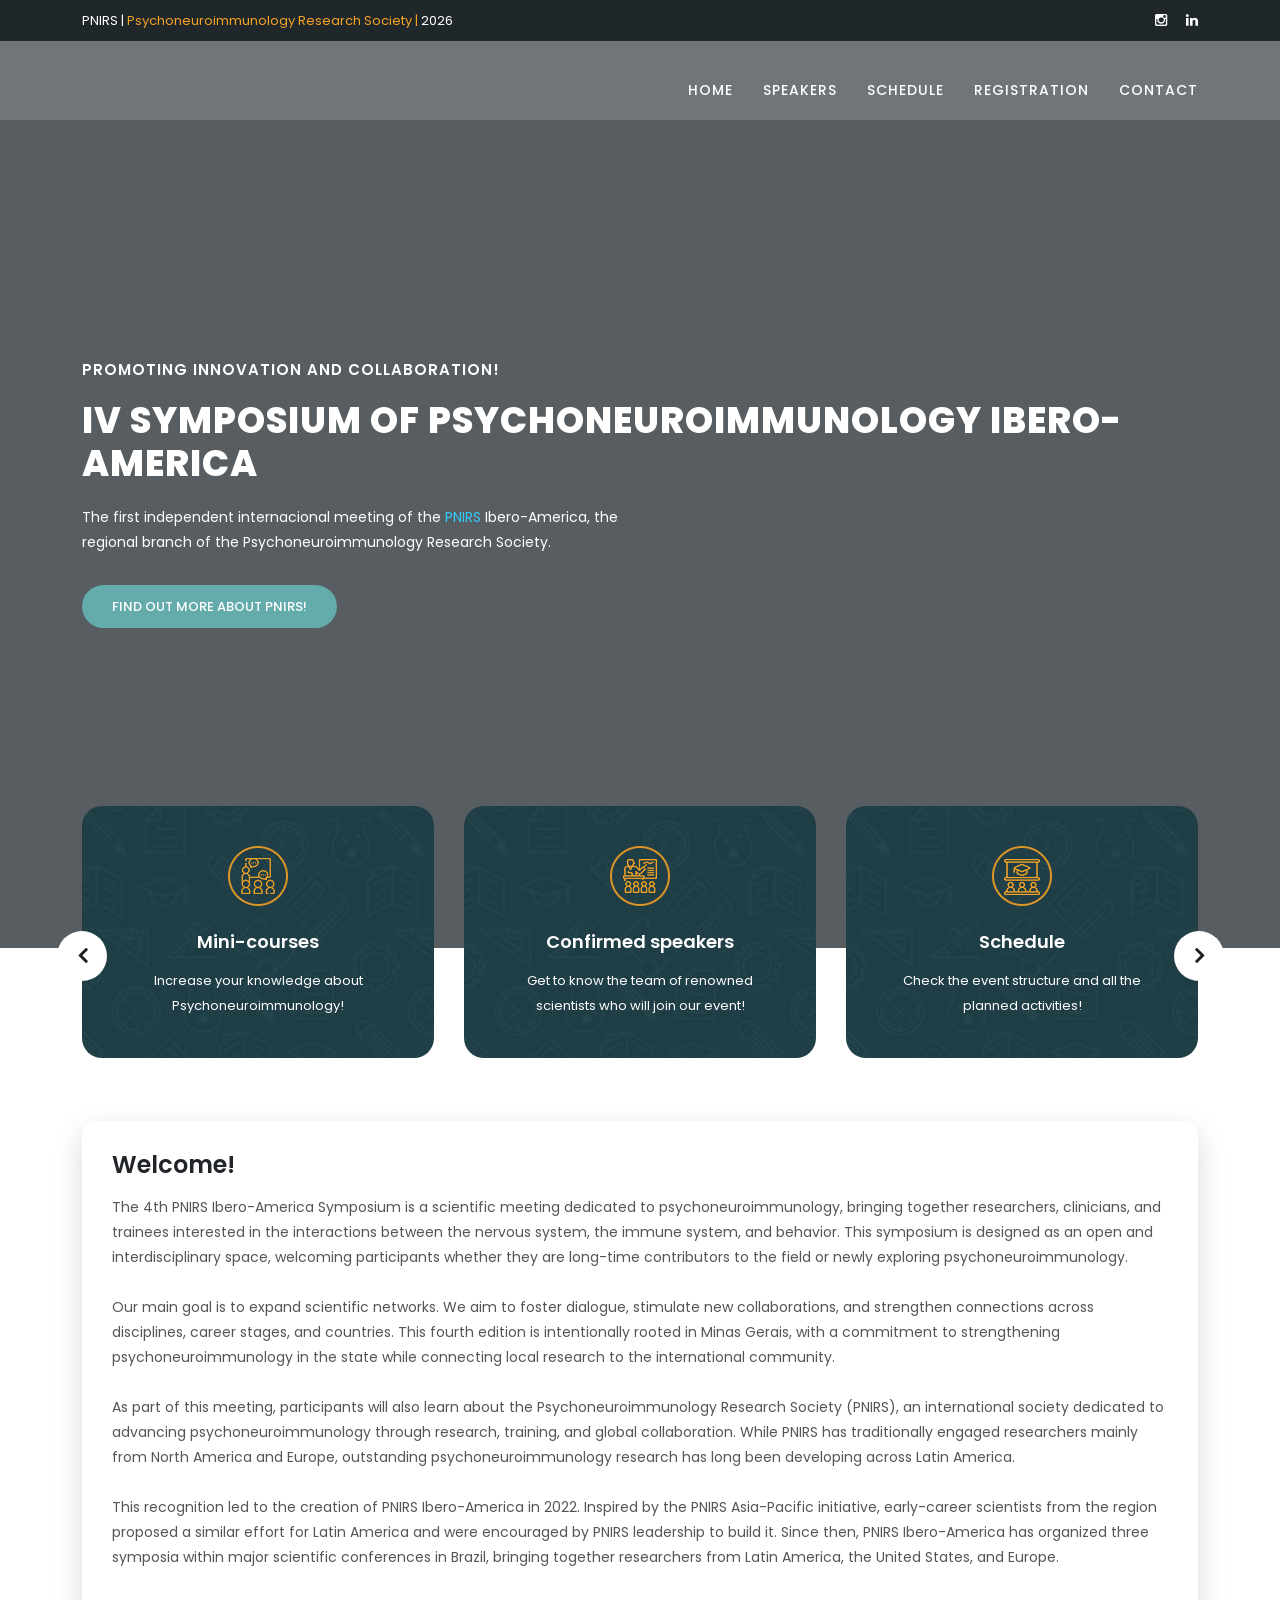
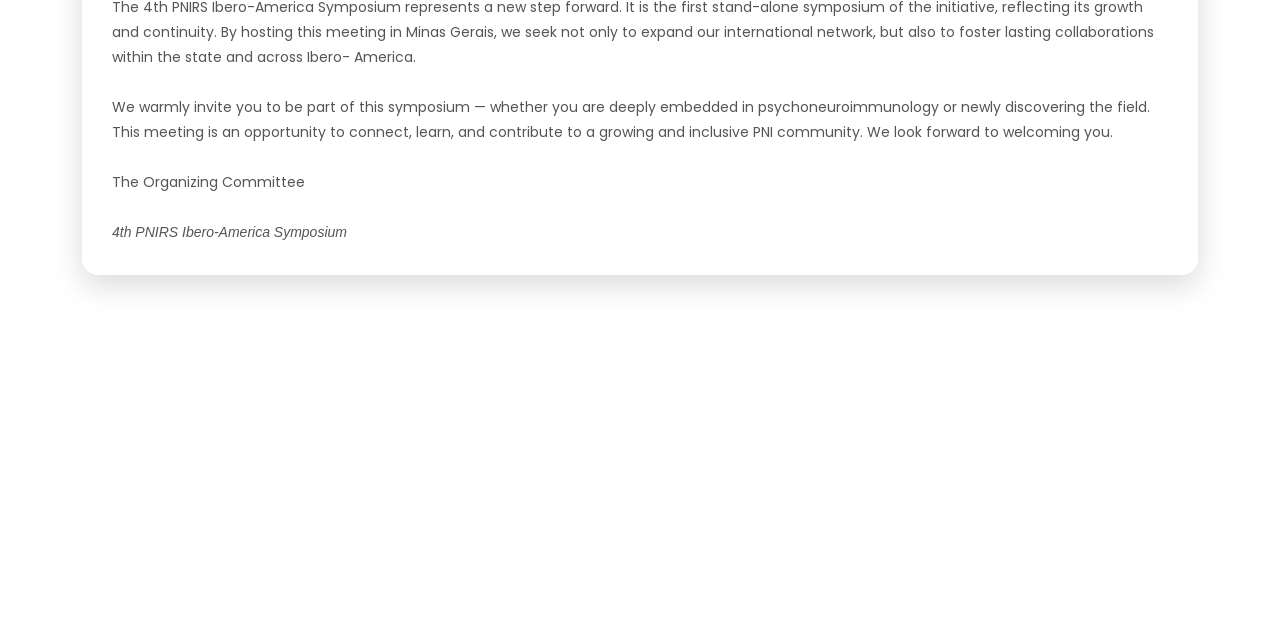
==== commit fd103d62: "Nearly done!" ====
--- a/index.html
+++ b/index.html
@@ -9,7 +9,7 @@
     <meta name="author" content="Lucas Secchim Ribeiro">
     <link href="https://fonts.googleapis.com/css?family=Poppins:100,200,300,400,500,600,700,800,900" rel="stylesheet">
 
-    <title>PNIRS Ibero-América</title>
+    <title>PNIRS Ibero-America</title>
 
     <!-- Bootstrap core CSS -->
     <link href="vendor/bootstrap/css/bootstrap.min.css" rel="stylesheet">
@@ -36,8 +36,8 @@
         <div class="col-lg-4 col-sm-4">
           <div class="right-icons">
             <ul>
-              <li><a href="#"><i class="fa fa-instagram"></i></a></li>
-              <li><a href="#"><i class="fa fa-linkedin"></i></a></li>
+              <li><a href="https://www.instagram.com/pniresearchsociety/"><i class="fa fa-instagram"></i></a></li>
+              <li><a href="https://www.linkedin.com/in/pnirs/"><i class="fa fa-linkedin"></i></a></li>
             </ul>
           </div>
         </div>
@@ -54,17 +54,10 @@
                       <!-- ***** Menu Start ***** -->
                       <ul class="nav">
                           <li class="scroll-to-section"><a href="#top" class="active">Home</a></li>
-                          <li><a href="palestrantes.html">Palestrantes</a></li>
-                          <li><a href="programacao.html">Programação</a></li>
-                          <li class="has-sub">
-                              <a href="javascript:void(0)">Participe!</a>
-                              <ul class="sub-menu">
-                                  <li><a href="meetings.html">Inscrição</a></li>
-                                  <li><a href="meeting-details.html">Submissão de resumos</a></li>
-                              </ul>
-                          </li>
-                          <li class="scroll-to-section"><a href="#courses">Mini-cursos</a></li> 
-                          <li class="scroll-to-section"><a href="#contact">Contato</a></li> 
+                          <li><a href="palestrantes.html">Speakers</a></li>
+                          <li><a href="programacao.html">Schedule</a></li>
+                          <li><a href="registration.html">Registration</a></li>
+                          <li class="scroll-to-section"><a href="contact.html">Contact</a></li> 
                       </ul>        
                       <a class='menu-trigger'>
                           <span>Menu</span>
@@ -88,11 +81,11 @@
             <div class="row">
               <div class="col-lg-12">
                 <div class="caption">
-              <h6>Promovendo inovação e colaboração</h6>
-              <h2>IV Simpósio Internacional de Psiconeuroimunologia Ibero-América</h2>
-              <p>O primeiro encontro internacional independente do <a rel="nofollow" href="https://www.pnirs.org/" target="_blank">PNIRS</a> Ibero-América, braço regional da Sociedade de Pesquisa em Psiconeuroimunologia</a>.</p>
+              <h6>Promoting innovation and collaboration!</h6>
+              <h2>IV Symposium of Psychoneuroimmunology Ibero-America</h2>
+              <p>The first independent internacional meeting of the <a rel="nofollow" href="https://www.pnirs.org/" target="_blank">PNIRS</a> Ibero-America, the regional branch of the Psychoneuroimmunology Research Society</a>.</p>
               <div class="main-button-red">
-                  <div class="scroll-to-section"><a href="https://www.pnirs.org/">Conheça mais!</a></div>
+                  <div class="scroll-to-section"><a href="https://www.pnirs.org/">Find out more about PNIRS!</a></div>
               </div>
           </div>
               </div>
@@ -113,8 +106,8 @@
                 <img src="assets/images/service-icon-01.png" alt="">
               </div>
               <div class="down-content">
-                <h4>Mini-cursos</h4>
-                <p>Aproveite a oportunidade e conheça mais sobre Psiconeuroimunologia!</p>
+                <h4>Mini-courses</h4>
+                <p>Increase your knowledge about Psychoneuroimmunology!</p>
               </div>
             </div>
             
@@ -123,8 +116,8 @@
                 <img src="assets/images/service-icon-02.png" alt="">
               </div>
               <div class="down-content">
-                <h4>Palestrantes confirmados</h4>
-                <p>Conheça o time de renomados pesquisadores que já garantiram presença em nosso evento!.</p>
+                <h4>Confirmed speakers</h4>
+                <p>Get to know the team of renowned scientists who will join our event!</p>
               </div>
             </div>
             
@@ -133,8 +126,8 @@
                 <img src="assets/images/service-icon-03.png" alt="">
               </div>
               <div class="down-content">
-                <h4>Programação</h4>
-                <p>Confira o calendário com todas as atividades do nosso evento!</p>
+                <h4>Schedule</h4>
+                <p>Check the event structure and all the planned activities!</p>
               </div>
             </div>
             
@@ -143,8 +136,8 @@
                 <img src="assets/images/service-icon-02.png" alt="">
               </div>
               <div class="down-content">
-                <h4>Inscrições</h4>
-                <p>Vagas limitadas para o evento! Garanta sua participação!</p>
+                <h4>Registration</h4>
+                <p>Limited spots only! Make sure to guarantee your participation!</p>
               </div>
             </div>
             
@@ -153,8 +146,8 @@
                 <img src="assets/images/service-icon-03.png" alt="">
               </div>
               <div class="down-content">
-                <h4>Contato</h4>
-                <p>Tem dúvidas ou precisa de mais informações? Entre em contato com nosso time!</p>
+                <h4>Contact</h4>
+                <p>Do you have any further questions or need more information? Contact our team!</p>
               </div>
             </div>
             
@@ -165,15 +158,70 @@
   </section>
 
   <section class="contact-us" id="contact">
-    <div class="footer">
-      <p>Copyright © 2022 Edu Meeting Co., Ltd. All Rights Reserved. 
-          <br>
-          Design: <a href="https://templatemo.com" target="_parent" title="free css templates">TemplateMo</a>
-          <br>
-          Distibuted By: <a href="https://themewagon.com" target="_blank" title="Build Better UI, Faster">ThemeWagon</a>
-      </p>
+
+  <div class="container">
+    <div class="row">
+      <div class="col-lg-12">
+        <div class="rounded-text-box carousel-text">
+          <h4>Welcome!</h4>
+          <p>
+            The 4th PNIRS Ibero-America Symposium is a scientific meeting dedicated to
+            psychoneuroimmunology, bringing together researchers, clinicians, and trainees
+            interested in the interactions between the nervous system, the immune system, and
+            behavior. This symposium is designed as an open and interdisciplinary space, welcoming
+            participants whether they are long-time contributors to the field or newly exploring
+            psychoneuroimmunology.
+            <br>
+            <br>
+            Our main goal is to expand scientific networks. We aim to foster dialogue, stimulate
+            new collaborations, and strengthen connections across disciplines, career stages, and
+            countries. This fourth edition is intentionally rooted in Minas Gerais, with a commitment
+            to strengthening psychoneuroimmunology in the state while connecting local research to
+            the international community.
+            <br>
+            <br>
+            As part of this meeting, participants will also learn about the
+            Psychoneuroimmunology Research Society (PNIRS), an international society dedicated
+            to advancing psychoneuroimmunology through research, training, and global
+            collaboration. While PNIRS has traditionally engaged researchers mainly from North
+            America and Europe, outstanding psychoneuroimmunology research has long been
+            developing across Latin America.
+            <br>
+            <br>
+            This recognition led to the creation of PNIRS Ibero-America in 2022. Inspired by
+            the PNIRS Asia-Pacific initiative, early-career scientists from the region proposed a
+            similar effort for Latin America and were encouraged by PNIRS leadership to build it.
+            Since then, PNIRS Ibero-America has organized three symposia within major scientific
+            conferences in Brazil, bringing together researchers from Latin America, the United
+            States, and Europe.
+            <br>
+            <br>
+            The 4th PNIRS Ibero-America Symposium represents a new step forward. It is the
+            first stand-alone symposium of the initiative, reflecting its growth and continuity. By
+            hosting this meeting in Minas Gerais, we seek not only to expand our international
+            network, but also to foster lasting collaborations within the state and across Ibero-
+            America.
+            <br>
+            <br>
+            We warmly invite you to be part of this symposium — whether you are deeply
+            embedded in psychoneuroimmunology or newly discovering the field. This meeting is an
+            opportunity to connect, learn, and contribute to a growing and inclusive PNI community.
+            We look forward to welcoming you.
+            <br>
+            <br>
+            The Organizing Committee
+            <br>
+            <br>
+            <i>4th PNIRS Ibero-America Symposium</i>
+          </p>
+        </div>
+      </div>
     </div>
-  </section>
+  </div>
+  <div class="footer">
+    <p>Copyright © 2026 Edu Meeting Co., Ltd. All Rights Reserved.</p>
+  </div>
+</section>
 
   <!-- Scripts -->
   <!-- Bootstrap core JavaScript -->
@@ -234,5 +282,4 @@
         });
     </script>
 </body>
-
-</html>
+</html>
--- a/assets/css/templatemo-edu-meeting.css
+++ b/assets/css/templatemo-edu-meeting.css
@@ -1980,3 +1980,88 @@
   font-weight: 700;
 }
 
+.carousel-text {
+  margin-top: 40px;
+}
+
+.rounded-text-box {
+  background: #ffffff;
+  border-radius: 16px;
+  padding: 30px;
+  box-shadow: 0 10px 30px rgba(0, 0, 0, 0.08);
+}
+
+.rounded-text-box h4 {
+  margin-bottom: 15px;
+  font-weight: 600;
+}
+
+.rounded-text-box p {
+  margin-bottom: 0;
+  color: #555;
+}
+
+.carousel-text {
+  margin-bottom: 80px;
+}
+
+.rounded-text-box {
+  background: rgba(255, 255, 255, 0.95);
+  border-radius: 16px;
+  padding: 30px;
+  box-shadow: 0 10px 30px rgba(0, 0, 0, 0.15);
+}
+
+.fs-form {
+  max-width: 600px; /* overall form width */
+  margin: 0 auto; /* center form */
+}
+
+.fs-field {
+  margin-bottom: 20px; /* space between fields */
+}
+
+.fs-label {
+  display: block;      /* ensures label is above input */
+  text-align: left;    /* left-aligned labels */
+  margin-bottom: 5px;  /* small space between label and input */
+  font-weight: 600;    /* slightly bolder for readability */
+  font-size: 16px;
+}
+
+.fs-input,
+.fs-textarea {
+  width: 100%;         /* inputs and textarea same width */
+  padding: 12px 15px;
+  border-radius: 8px;
+  border: 1px solid #ccc;
+  font-size: 16px;
+  box-sizing: border-box; /* ensures padding doesn't break width */
+}
+
+.fs-textarea {
+  min-height: 150px;   /* bigger message box */
+  resize: vertical;    /* allows vertical resizing */
+}
+
+.fs-button {
+  padding: 12px 30px;
+  font-size: 16px;
+  border-radius: 8px;
+  background-color: #e74c3c; /* red button */
+  color: white;
+  border: none;
+  cursor: pointer;
+}
+
+.fs-button:hover {
+  background-color: #c0392b;
+}
+
+.fs-description {
+  text-align: center;
+  font-size: 14px;
+  color: green;
+  margin-top: 8px;
+}
+
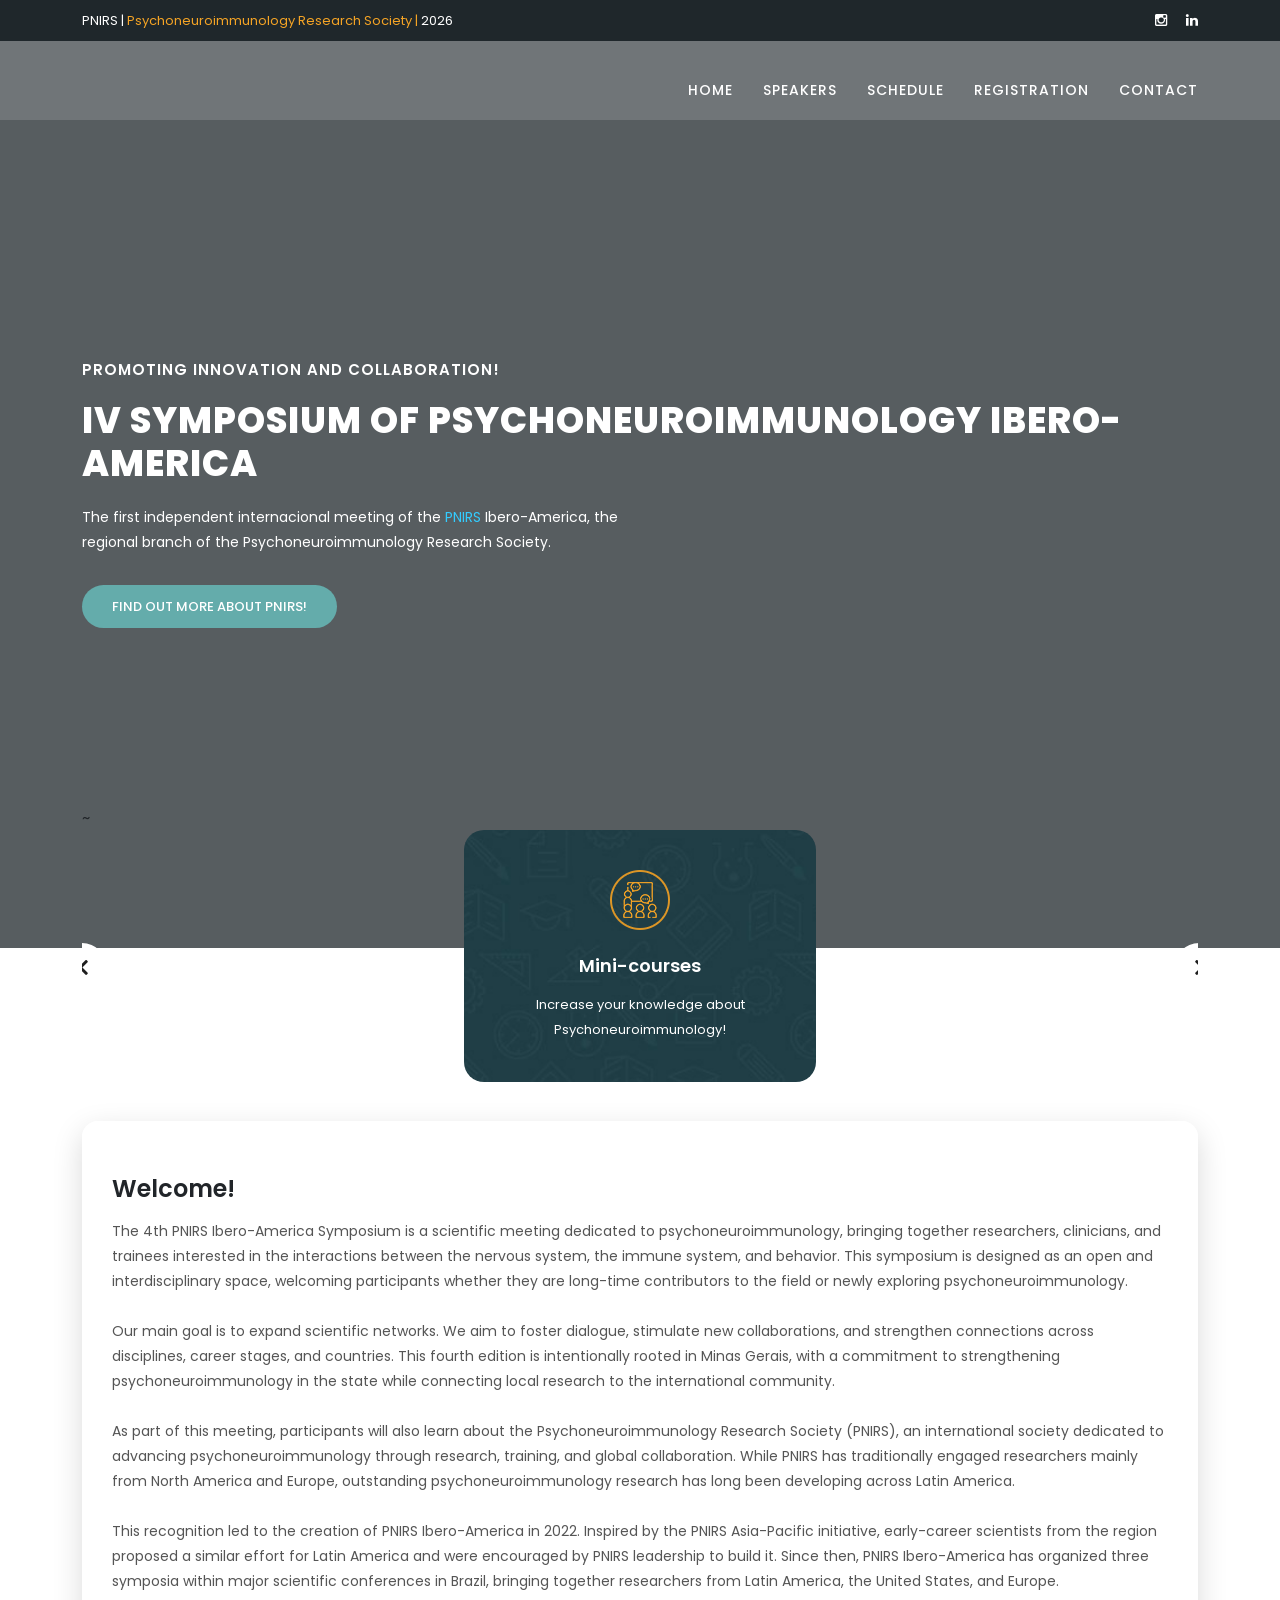
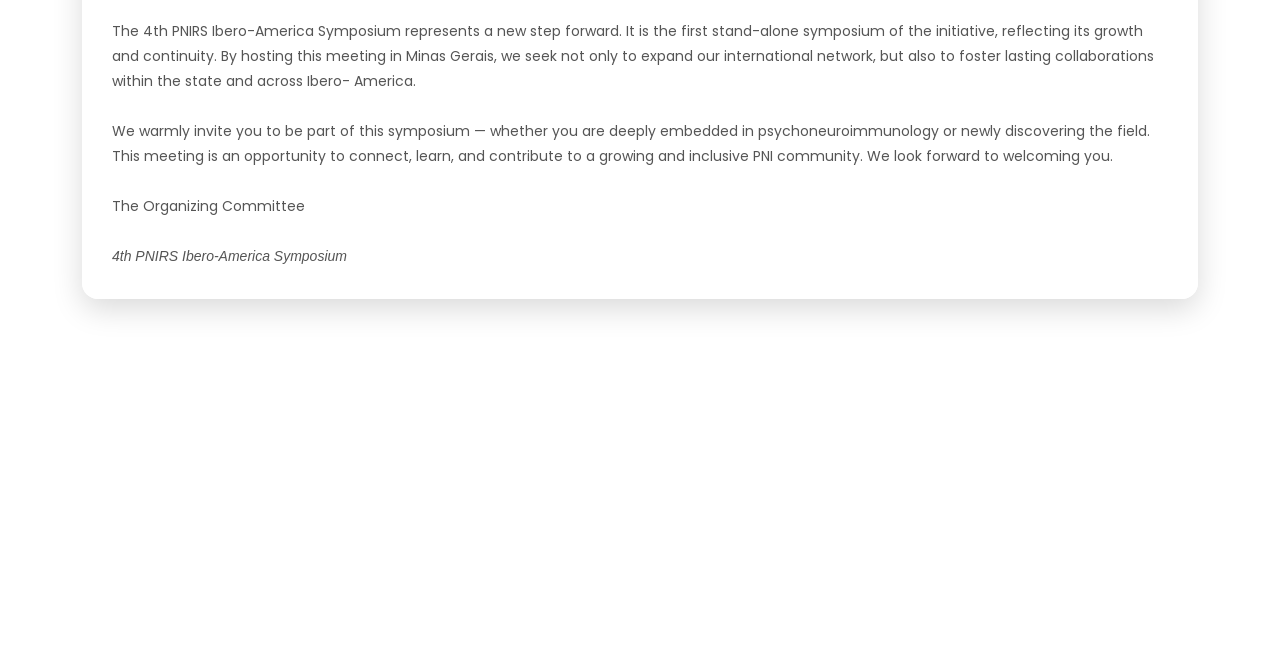
==== commit d203e5cd: "Minor fixes on carousel" ====
--- a/index.html
+++ b/index.html
@@ -57,7 +57,7 @@
                           <li><a href="palestrantes.html">Speakers</a></li>
                           <li><a href="programacao.html">Schedule</a></li>
                           <li><a href="registration.html">Registration</a></li>
-                          <li class="scroll-to-section"><a href="contact.html">Contact</a></li> 
+                          <li><a href="contact.html">Contact</a></li> 
                       </ul>        
                       <a class='menu-trigger'>
                           <span>Menu</span>
@@ -101,56 +101,65 @@
         <div class="col-lg-12">
           <div class="owl-service-item owl-carousel">
           
-            <div class="item">
-              <div class="icon">
-                <img src="assets/images/service-icon-01.png" alt="">
-              </div>
-              <div class="down-content">
-                <h4>Mini-courses</h4>
-                <p>Increase your knowledge about Psychoneuroimmunology!</p>
-              </div>
-            </div>
+            <a href="registration.html" class="item-link"></a>
+              <div class="item">
+                <div class="icon">
+                  <img src="assets/images/service-icon-01.png" alt="">
+                </div>
+                <div class="down-content">
+                  <h4>Mini-courses</h4>
+                  <p>Increase your knowledge about Psychoneuroimmunology!</p>
+                </div>
+              </div>~
+            </a>
             
-            <div class="item">
-              <div class="icon">
-                <img src="assets/images/service-icon-02.png" alt="">
-              </div>
-              <div class="down-content">
-                <h4>Confirmed speakers</h4>
-                <p>Get to know the team of renowned scientists who will join our event!</p>
-              </div>
-            </div>
+            <a href="palestrantes.html" class="item-link"></a>
+              <div class="item">
+                <div class="icon">
+                  <img src="assets/images/service-icon-02.png" alt="">
+                </div>
+                <div class="down-content">
+                  <h4>Confirmed speakers</h4>
+                  <p>Get to know the team of renowned scientists who will join our event!</p>
+                </div>
+              </div>
+            </a>
             
-            <div class="item">
-              <div class="icon">
-                <img src="assets/images/service-icon-03.png" alt="">
-              </div>
-              <div class="down-content">
-                <h4>Schedule</h4>
-                <p>Check the event structure and all the planned activities!</p>
-              </div>
-            </div>
+            <a href="programacao.html" class="item-link"></a>
+              <div class="item">
+                <div class="icon">
+                  <img src="assets/images/service-icon-03.png" alt="">
+                </div>
+                <div class="down-content">
+                  <h4>Schedule</h4>
+                  <p>Check the event structure and all the planned activities!</p>
+                </div>
+              </div>
+            </a>
             
-            <div class="item">
-              <div class="icon">
-                <img src="assets/images/service-icon-02.png" alt="">
-              </div>
-              <div class="down-content">
-                <h4>Registration</h4>
-                <p>Limited spots only! Make sure to guarantee your participation!</p>
-              </div>
-            </div>
-            
-            <div class="item">
-              <div class="icon">
-                <img src="assets/images/service-icon-03.png" alt="">
-              </div>
-              <div class="down-content">
-                <h4>Contact</h4>
-                <p>Do you have any further questions or need more information? Contact our team!</p>
-              </div>
-            </div>
-            
+            <a href="programacao.html" class="item-link"></a>
+              <div class="item">
+                <div class="icon">
+                  <img src="assets/images/service-icon-02.png" alt="">
+                </div>
+                <div class="down-content">
+                  <h4>Registration</h4>
+                  <p>Limited spots only! Make sure to guarantee your participation!</p>
+                </div>
+              </div>
+            </a>
+
+            <a href="contact.html" class="item-link"></a>
+              <div class="item">
+                <div class="icon">
+                  <img src="assets/images/service-icon-03.png" alt="">
+                </div>
+                <div class="down-content">
+                  <h4>Contact</h4>
+                  <p>Do you have any further questions or need more information? Contact our team!</p>
+                </div>
+              </div>
+            </a>
           </div>
         </div>
       </div>
@@ -163,6 +172,7 @@
     <div class="row">
       <div class="col-lg-12">
         <div class="rounded-text-box carousel-text">
+          <br>
           <h4>Welcome!</h4>
           <p>
             The 4th PNIRS Ibero-America Symposium is a scientific meeting dedicated to
@@ -218,9 +228,11 @@
       </div>
     </div>
   </div>
+
   <div class="footer">
     <p>Copyright © 2026 Edu Meeting Co., Ltd. All Rights Reserved.</p>
   </div>
+
 </section>
 
   <!-- Scripts -->
--- a/assets/css/templatemo-edu-meeting.css
+++ b/assets/css/templatemo-edu-meeting.css
@@ -2013,35 +2013,27 @@
 }
 
 .fs-form {
-  max-width: 600px; /* overall form width */
-  margin: 0 auto; /* center form */
+  max-width: 600px; /* sets the overall form width */
+  margin: 0 auto; /* centers the form */
 }
 
 .fs-field {
   margin-bottom: 20px; /* space between fields */
 }
 
-.fs-label {
-  display: block;      /* ensures label is above input */
-  text-align: left;    /* left-aligned labels */
-  margin-bottom: 5px;  /* small space between label and input */
-  font-weight: 600;    /* slightly bolder for readability */
-  font-size: 16px;
-}
-
 .fs-input,
 .fs-textarea {
-  width: 100%;         /* inputs and textarea same width */
-  padding: 12px 15px;
-  border-radius: 8px;
+  width: 100%; /* makes all inputs and textarea same width */
+  padding: 12px 15px; /* nicer spacing inside */
+  border-radius: 8px; /* rounded corners */
   border: 1px solid #ccc;
   font-size: 16px;
   box-sizing: border-box; /* ensures padding doesn't break width */
 }
 
 .fs-textarea {
-  min-height: 150px;   /* bigger message box */
-  resize: vertical;    /* allows vertical resizing */
+  min-height: 150px; /* makes the message box bigger */
+  resize: vertical; /* allows vertical resizing if needed */
 }
 
 .fs-button {
@@ -2058,10 +2050,17 @@
   background-color: #c0392b;
 }
 
-.fs-description {
-  text-align: center;
-  font-size: 14px;
-  color: green;
-  margin-top: 8px;
-}
-
+.owl-service-item {
+  position: relative !important;  /* ensures the carousel container grows with content */
+  height: auto !important;        /* lets the container expand on mobile */
+  overflow: hidden;               /* prevents any items from overflowing */
+}
+.owl-service-item .item {
+  position: relative !important;  /* ensure each item stays in flow */
+}
+
+.services {
+  margin-bottom: 2rem; /* pushes content down */
+}
+
+
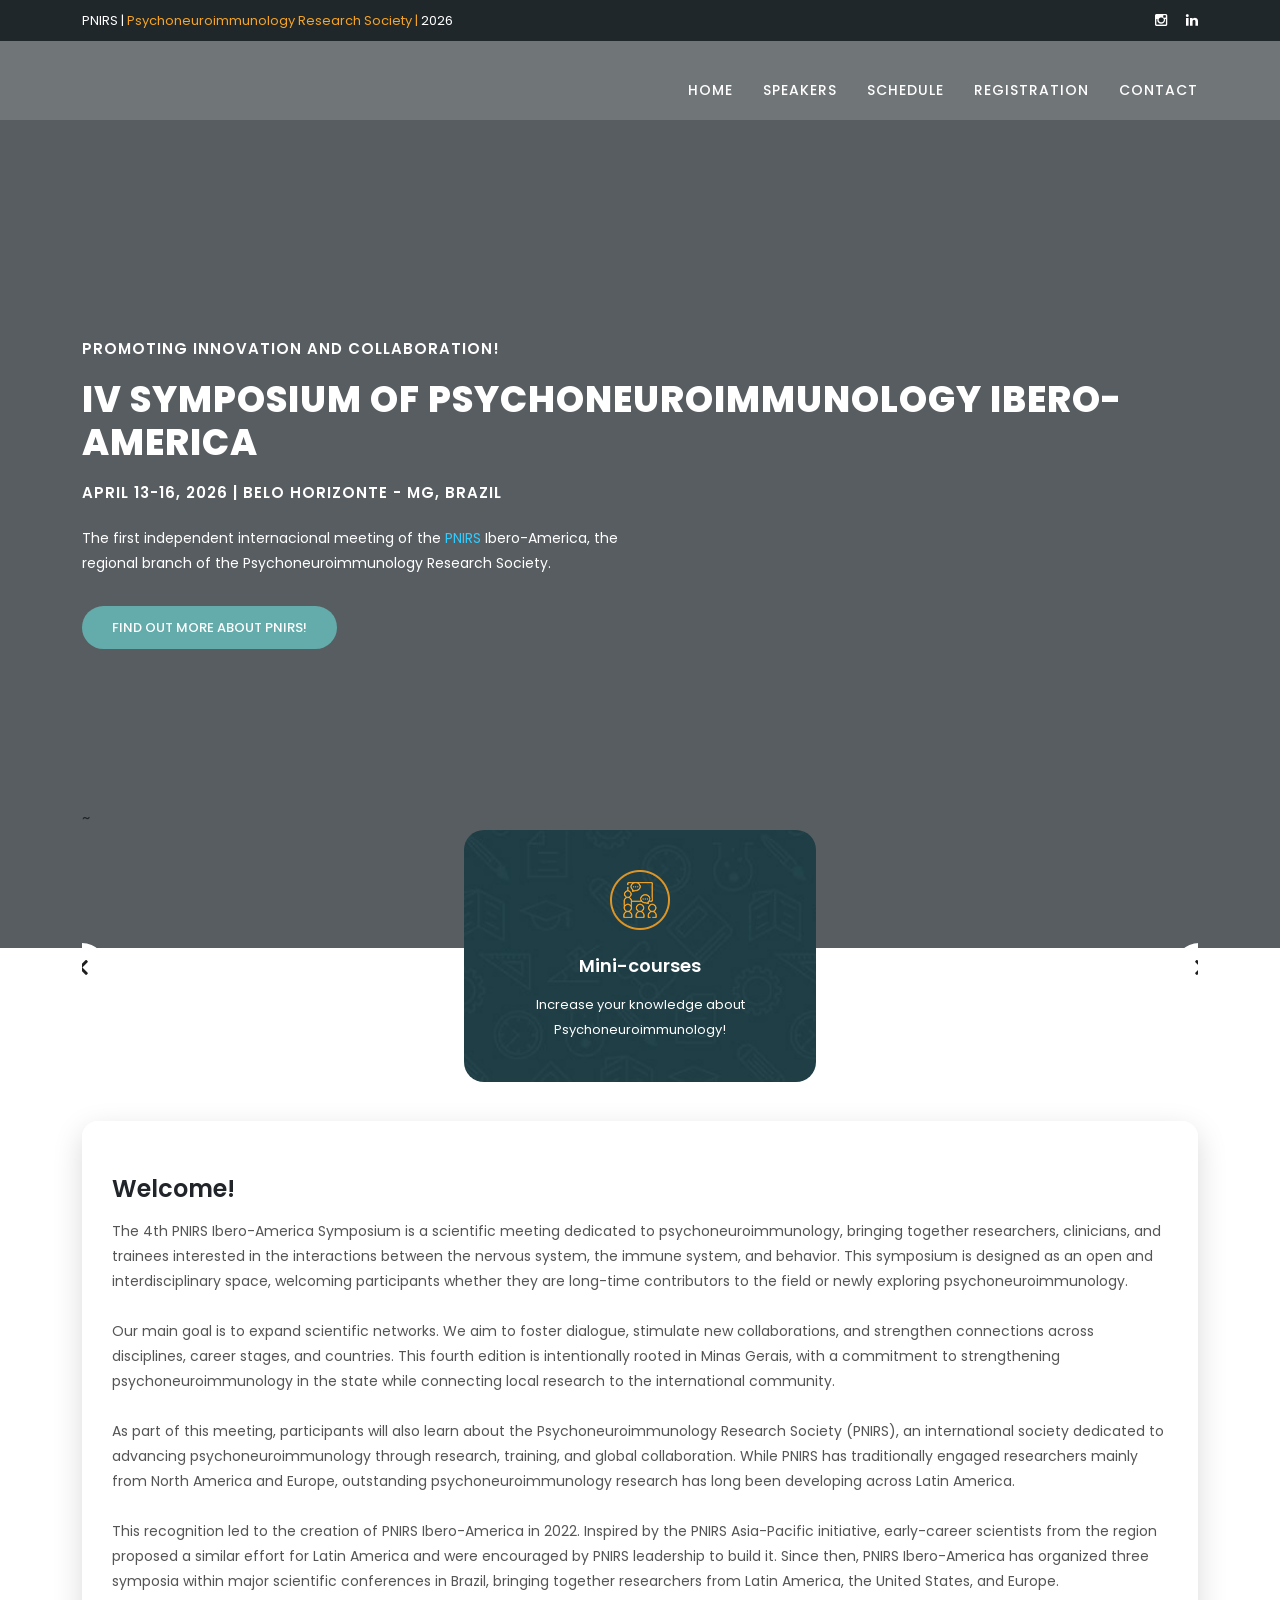
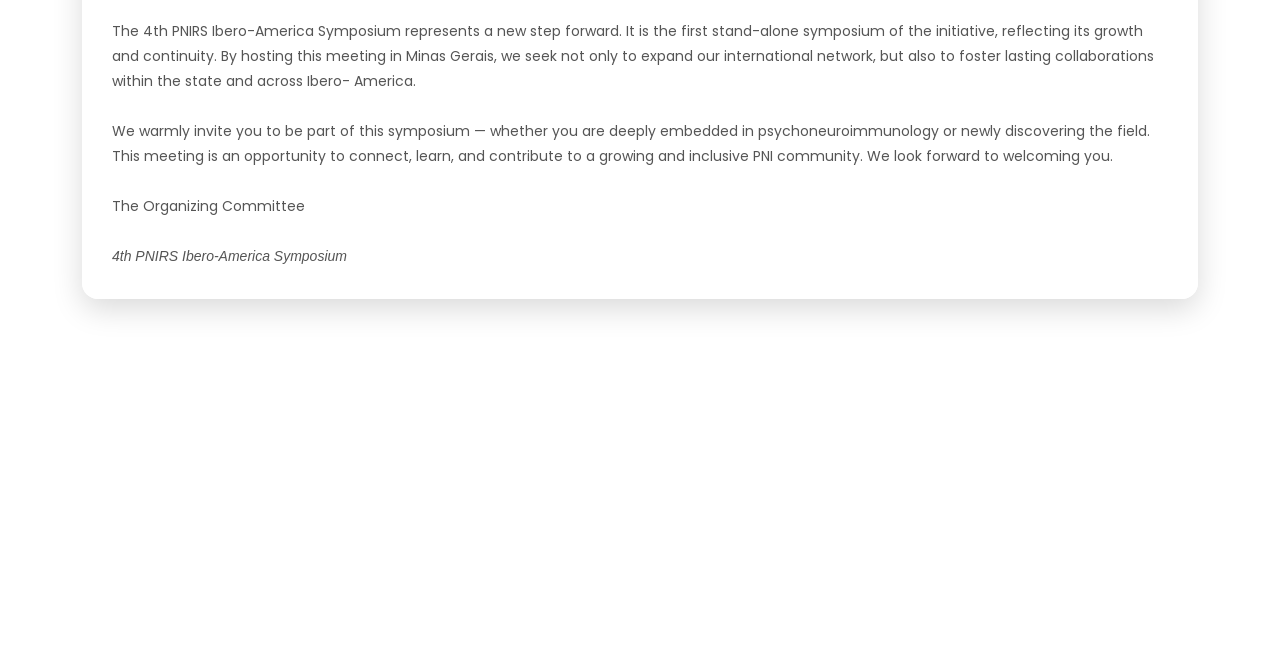
==== commit 8686c79a: "Added final speaker picture, dates to the header and venue with map" ====
--- a/index.html
+++ b/index.html
@@ -83,6 +83,8 @@
                 <div class="caption">
               <h6>Promoting innovation and collaboration!</h6>
               <h2>IV Symposium of Psychoneuroimmunology Ibero-America</h2>
+              <h6>April 13-16, 2026 | Belo horizonte - MG, Brazil</h6>
+              <br>
               <p>The first independent internacional meeting of the <a rel="nofollow" href="https://www.pnirs.org/" target="_blank">PNIRS</a> Ibero-America, the regional branch of the Psychoneuroimmunology Research Society</a>.</p>
               <div class="main-button-red">
                   <div class="scroll-to-section"><a href="https://www.pnirs.org/">Find out more about PNIRS!</a></div>
